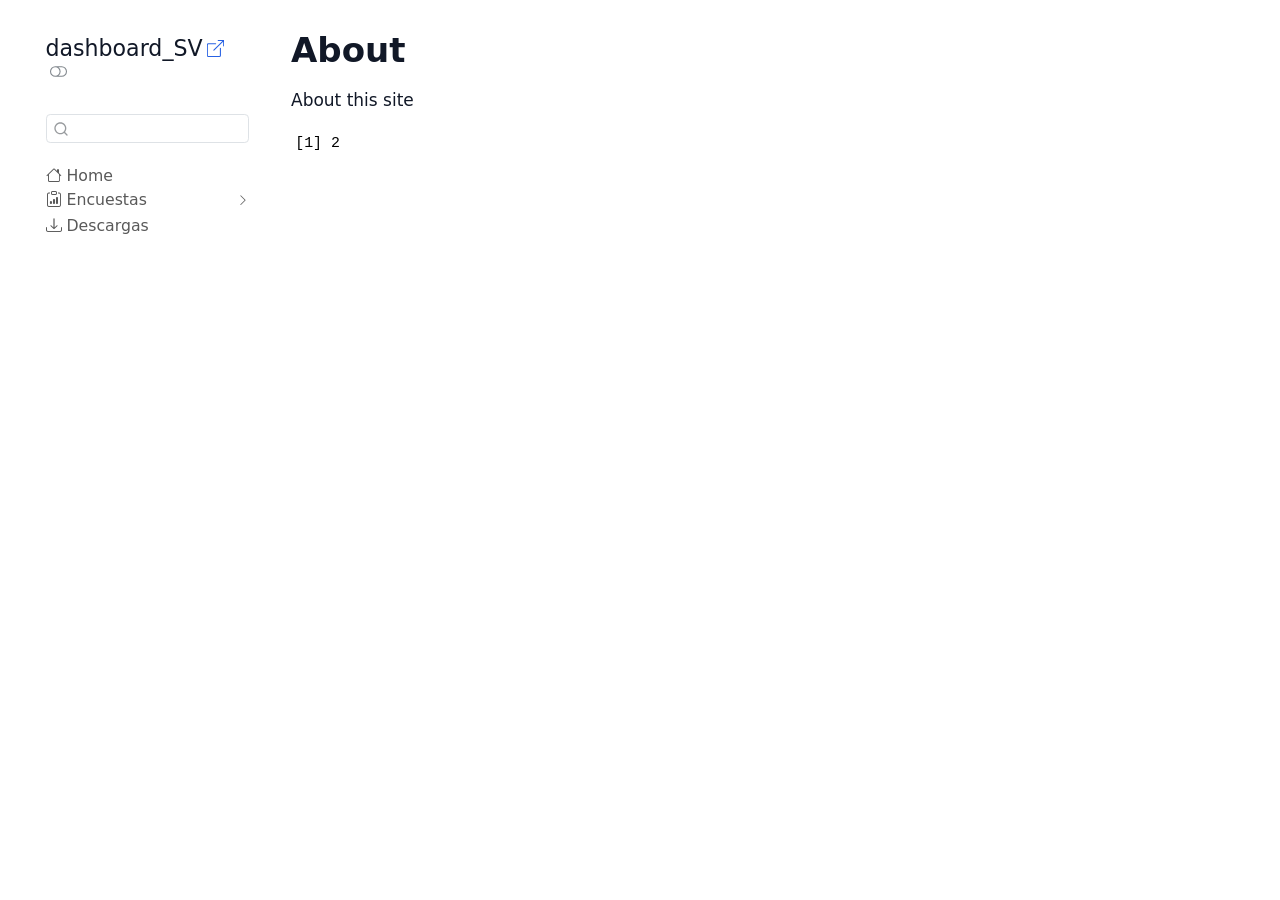
==== docs/about.html @ d6d6190a "carga estilos" ====
<!DOCTYPE html>
<html xmlns="http://www.w3.org/1999/xhtml" lang="en" xml:lang="en"><head>

<meta charset="utf-8">
<meta name="generator" content="quarto-1.6.39">

<meta name="viewport" content="width=device-width, initial-scale=1.0, user-scalable=yes">


<title>About – dashboard_SV</title>
<style>
code{white-space: pre-wrap;}
span.smallcaps{font-variant: small-caps;}
div.columns{display: flex; gap: min(4vw, 1.5em);}
div.column{flex: auto; overflow-x: auto;}
div.hanging-indent{margin-left: 1.5em; text-indent: -1.5em;}
ul.task-list{list-style: none;}
ul.task-list li input[type="checkbox"] {
  width: 0.8em;
  margin: 0 0.8em 0.2em -1em; /* quarto-specific, see https://github.com/quarto-dev/quarto-cli/issues/4556 */ 
  vertical-align: middle;
}
</style>


<script src="site_libs/quarto-nav/quarto-nav.js"></script>
<script src="site_libs/clipboard/clipboard.min.js"></script>
<script src="site_libs/quarto-search/autocomplete.umd.js"></script>
<script src="site_libs/quarto-search/fuse.min.js"></script>
<script src="site_libs/quarto-search/quarto-search.js"></script>
<meta name="quarto:offset" content="./">
<link href="./assets/images/logo_ine.png" rel="icon" type="image/png">
<script src="site_libs/quarto-html/quarto.js"></script>
<script src="site_libs/quarto-html/popper.min.js"></script>
<script src="site_libs/quarto-html/tippy.umd.min.js"></script>
<script src="site_libs/quarto-html/anchor.min.js"></script>
<link href="site_libs/quarto-html/tippy.css" rel="stylesheet">
<link href="site_libs/quarto-html/quarto-syntax-highlighting-e26003cea8cd680ca0c55a263523d882.css" rel="stylesheet" class="quarto-color-scheme" id="quarto-text-highlighting-styles">
<link href="site_libs/quarto-html/quarto-syntax-highlighting-dark-d166b450ba5a8e9f7a0ab969bf6592c1.css" rel="prefetch" class="quarto-color-scheme quarto-color-alternate" id="quarto-text-highlighting-styles">
<script src="site_libs/bootstrap/bootstrap.min.js"></script>
<link href="site_libs/bootstrap/bootstrap-icons.css" rel="stylesheet">
<link href="site_libs/bootstrap/bootstrap-2eab6412616f6754704c632408e30d15.min.css" rel="stylesheet" append-hash="true" class="quarto-color-scheme" id="quarto-bootstrap" data-mode="light">
<link href="site_libs/bootstrap/bootstrap-dark-f448adeb448497c0158b2791638f5f6d.min.css" rel="prefetch" append-hash="true" class="quarto-color-scheme quarto-color-alternate" id="quarto-bootstrap" data-mode="dark">
<script id="quarto-search-options" type="application/json">{
  "location": "sidebar",
  "copy-button": false,
  "collapse-after": 3,
  "panel-placement": "start",
  "type": "textbox",
  "limit": 50,
  "keyboard-shortcut": [
    "f",
    "/",
    "s"
  ],
  "show-item-context": false,
  "language": {
    "search-no-results-text": "No results",
    "search-matching-documents-text": "matching documents",
    "search-copy-link-title": "Copy link to search",
    "search-hide-matches-text": "Hide additional matches",
    "search-more-match-text": "more match in this document",
    "search-more-matches-text": "more matches in this document",
    "search-clear-button-title": "Clear",
    "search-text-placeholder": "",
    "search-detached-cancel-button-title": "Cancel",
    "search-submit-button-title": "Submit",
    "search-label": "Search"
  }
}</script>
<style>html{ scroll-behavior: smooth; }</style>


<link rel="stylesheet" href="styles.css">
<link rel="stylesheet" href="https://cdn.jsdelivr.net/npm/bootstrap-icons@1.11.3/font/bootstrap-icons.css">
</head>

<body class="nav-sidebar floating fullcontent">

<div id="quarto-search-results"></div>
  <header id="quarto-header" class="headroom fixed-top">
  <nav class="quarto-secondary-nav">
    <div class="container-fluid d-flex">
      <button type="button" class="quarto-btn-toggle btn" data-bs-toggle="collapse" role="button" data-bs-target=".quarto-sidebar-collapse-item" aria-controls="quarto-sidebar" aria-expanded="false" aria-label="Toggle sidebar navigation" onclick="if (window.quartoToggleHeadroom) { window.quartoToggleHeadroom(); }">
        <i class="bi bi-layout-text-sidebar-reverse"></i>
      </button>
        <nav class="quarto-page-breadcrumbs" aria-label="breadcrumb"><ol class="breadcrumb"><li class="breadcrumb-item">
      dashboard_SV
      </li></ol></nav>
        <a class="flex-grow-1" role="navigation" data-bs-toggle="collapse" data-bs-target=".quarto-sidebar-collapse-item" aria-controls="quarto-sidebar" aria-expanded="false" aria-label="Toggle sidebar navigation" onclick="if (window.quartoToggleHeadroom) { window.quartoToggleHeadroom(); }">      
        </a>
      <button type="button" class="btn quarto-search-button" aria-label="Search" onclick="window.quartoOpenSearch();">
        <i class="bi bi-search"></i>
      </button>
    </div>
  </nav>
</header>
<!-- content -->
<div id="quarto-content" class="quarto-container page-columns page-rows-contents page-layout-article">
<!-- sidebar -->
  <nav id="quarto-sidebar" class="sidebar collapse collapse-horizontal quarto-sidebar-collapse-item sidebar-navigation floating overflow-auto">
    <div class="pt-lg-2 mt-2 text-left sidebar-header">
    <div class="sidebar-title mb-0 py-0">
      <a href="./">dashboard_SV</a> 
        <div class="sidebar-tools-main">
  <a href="" class="quarto-color-scheme-toggle quarto-navigation-tool  px-1" onclick="window.quartoToggleColorScheme(); return false;" title="Toggle dark mode"><i class="bi"></i></a>
</div>
    </div>
      </div>
        <div class="mt-2 flex-shrink-0 align-items-center">
        <div class="sidebar-search">
        <div id="quarto-search" class="" title="Search"></div>
        </div>
        </div>
    <div class="sidebar-menu-container"> 
    <ul class="list-unstyled mt-1">
        <li class="sidebar-item">
  <div class="sidebar-item-container"> 
  <a href="./index.html" class="sidebar-item-text sidebar-link"><i class="bi bi-house" role="img">
</i> 
 <span class="menu-text">Home</span></a>
  </div>
</li>
        <li class="sidebar-item sidebar-item-section">
      <div class="sidebar-item-container"> 
            <a class="sidebar-item-text sidebar-link text-start collapsed" data-bs-toggle="collapse" data-bs-target="#quarto-sidebar-section-1" role="navigation" aria-expanded="false"><i class="bi bi-clipboard-data" role="img">
</i> 
 <span class="menu-text">Encuestas</span></a>
          <a class="sidebar-item-toggle text-start collapsed" data-bs-toggle="collapse" data-bs-target="#quarto-sidebar-section-1" role="navigation" aria-expanded="false" aria-label="Toggle section">
            <i class="bi bi-chevron-right ms-2"></i>
          </a> 
      </div>
      <ul id="quarto-sidebar-section-1" class="collapse list-unstyled sidebar-section depth1 ">  
          <li class="sidebar-item">
  <div class="sidebar-item-container"> 
  <a href="./ENI.html" class="sidebar-item-text sidebar-link"><i class="bi bi-lightbulb" role="img">
</i> 
 <span class="menu-text">Encuesta Nacional de Innovación</span></a>
  </div>
</li>
          <li class="sidebar-item">
  <div class="sidebar-item-container"> 
  <a href="./ENIA.html" class="sidebar-item-text sidebar-link"><i class="bi bi-boxes" role="img">
</i> 
 <span class="menu-text">Encuesta Nacional Industrial Anual</span></a>
  </div>
</li>
          <li class="sidebar-item">
  <div class="sidebar-item-container"> 
  <a href="./ELE.qmd" class="sidebar-item-text sidebar-link"><i class="bi bi-layers" role="img">
</i> 
 <span class="menu-text">Encuesta Longitudinal de Empresas</span></a>
  </div>
</li>
          <li class="sidebar-item">
  <div class="sidebar-item-container"> 
  <a href="./EOC.qmd" class="sidebar-item-text sidebar-link"><i class="bi bi-palette" role="img">
</i> 
 <span class="menu-text">Encuesta de Oferta Cultural</span></a>
  </div>
</li>
      </ul>
  </li>
        <li class="sidebar-item">
  <div class="sidebar-item-container"> 
  <a href="./descargas.html" class="sidebar-item-text sidebar-link"><i class="bi bi-download" role="img">
</i> 
 <span class="menu-text">Descargas</span></a>
  </div>
</li>
    </ul>
    </div>
</nav>
<div id="quarto-sidebar-glass" class="quarto-sidebar-collapse-item" data-bs-toggle="collapse" data-bs-target=".quarto-sidebar-collapse-item"></div>
<!-- margin-sidebar -->
    
<!-- main -->
<main class="content" id="quarto-document-content">

<header id="title-block-header" class="quarto-title-block default">
<div class="quarto-title">
<h1 class="title">About</h1>
</div>



<div class="quarto-title-meta">

    
  
    
  </div>
  


</header>


<p>About this site</p>
<div class="cell">
<div class="cell-output cell-output-stdout">
<pre><code>[1] 2</code></pre>
</div>
</div>



</main> <!-- /main -->
<script id="quarto-html-after-body" type="application/javascript">
window.document.addEventListener("DOMContentLoaded", function (event) {
  const toggleBodyColorMode = (bsSheetEl) => {
    const mode = bsSheetEl.getAttribute("data-mode");
    const bodyEl = window.document.querySelector("body");
    if (mode === "dark") {
      bodyEl.classList.add("quarto-dark");
      bodyEl.classList.remove("quarto-light");
    } else {
      bodyEl.classList.add("quarto-light");
      bodyEl.classList.remove("quarto-dark");
    }
  }
  const toggleBodyColorPrimary = () => {
    const bsSheetEl = window.document.querySelector("link#quarto-bootstrap");
    if (bsSheetEl) {
      toggleBodyColorMode(bsSheetEl);
    }
  }
  toggleBodyColorPrimary();  
  const disableStylesheet = (stylesheets) => {
    for (let i=0; i < stylesheets.length; i++) {
      const stylesheet = stylesheets[i];
      stylesheet.rel = 'prefetch';
    }
  }
  const enableStylesheet = (stylesheets) => {
    for (let i=0; i < stylesheets.length; i++) {
      const stylesheet = stylesheets[i];
      stylesheet.rel = 'stylesheet';
    }
  }
  const manageTransitions = (selector, allowTransitions) => {
    const els = window.document.querySelectorAll(selector);
    for (let i=0; i < els.length; i++) {
      const el = els[i];
      if (allowTransitions) {
        el.classList.remove('notransition');
      } else {
        el.classList.add('notransition');
      }
    }
  }
  const toggleGiscusIfUsed = (isAlternate, darkModeDefault) => {
    const baseTheme = document.querySelector('#giscus-base-theme')?.value ?? 'light';
    const alternateTheme = document.querySelector('#giscus-alt-theme')?.value ?? 'dark';
    let newTheme = '';
    if(darkModeDefault) {
      newTheme = isAlternate ? baseTheme : alternateTheme;
    } else {
      newTheme = isAlternate ? alternateTheme : baseTheme;
    }
    const changeGiscusTheme = () => {
      // From: https://github.com/giscus/giscus/issues/336
      const sendMessage = (message) => {
        const iframe = document.querySelector('iframe.giscus-frame');
        if (!iframe) return;
        iframe.contentWindow.postMessage({ giscus: message }, 'https://giscus.app');
      }
      sendMessage({
        setConfig: {
          theme: newTheme
        }
      });
    }
    const isGiscussLoaded = window.document.querySelector('iframe.giscus-frame') !== null;
    if (isGiscussLoaded) {
      changeGiscusTheme();
    }
  }
  const toggleColorMode = (alternate) => {
    // Switch the stylesheets
    const alternateStylesheets = window.document.querySelectorAll('link.quarto-color-scheme.quarto-color-alternate');
    manageTransitions('#quarto-margin-sidebar .nav-link', false);
    if (alternate) {
      enableStylesheet(alternateStylesheets);
      for (const sheetNode of alternateStylesheets) {
        if (sheetNode.id === "quarto-bootstrap") {
          toggleBodyColorMode(sheetNode);
        }
      }
    } else {
      disableStylesheet(alternateStylesheets);
      toggleBodyColorPrimary();
    }
    manageTransitions('#quarto-margin-sidebar .nav-link', true);
    // Switch the toggles
    const toggles = window.document.querySelectorAll('.quarto-color-scheme-toggle');
    for (let i=0; i < toggles.length; i++) {
      const toggle = toggles[i];
      if (toggle) {
        if (alternate) {
          toggle.classList.add("alternate");     
        } else {
          toggle.classList.remove("alternate");
        }
      }
    }
    // Hack to workaround the fact that safari doesn't
    // properly recolor the scrollbar when toggling (#1455)
    if (navigator.userAgent.indexOf('Safari') > 0 && navigator.userAgent.indexOf('Chrome') == -1) {
      manageTransitions("body", false);
      window.scrollTo(0, 1);
      setTimeout(() => {
        window.scrollTo(0, 0);
        manageTransitions("body", true);
      }, 40);  
    }
  }
  const isFileUrl = () => { 
    return window.location.protocol === 'file:';
  }
  const hasAlternateSentinel = () => {  
    let styleSentinel = getColorSchemeSentinel();
    if (styleSentinel !== null) {
      return styleSentinel === "alternate";
    } else {
      return false;
    }
  }
  const setStyleSentinel = (alternate) => {
    const value = alternate ? "alternate" : "default";
    if (!isFileUrl()) {
      window.localStorage.setItem("quarto-color-scheme", value);
    } else {
      localAlternateSentinel = value;
    }
  }
  const getColorSchemeSentinel = () => {
    if (!isFileUrl()) {
      const storageValue = window.localStorage.getItem("quarto-color-scheme");
      return storageValue != null ? storageValue : localAlternateSentinel;
    } else {
      return localAlternateSentinel;
    }
  }
  const darkModeDefault = false;
  let localAlternateSentinel = darkModeDefault ? 'alternate' : 'default';
  // Dark / light mode switch
  window.quartoToggleColorScheme = () => {
    // Read the current dark / light value 
    let toAlternate = !hasAlternateSentinel();
    toggleColorMode(toAlternate);
    setStyleSentinel(toAlternate);
    toggleGiscusIfUsed(toAlternate, darkModeDefault);
  };
  // Ensure there is a toggle, if there isn't float one in the top right
  if (window.document.querySelector('.quarto-color-scheme-toggle') === null) {
    const a = window.document.createElement('a');
    a.classList.add('top-right');
    a.classList.add('quarto-color-scheme-toggle');
    a.href = "";
    a.onclick = function() { try { window.quartoToggleColorScheme(); } catch {} return false; };
    const i = window.document.createElement("i");
    i.classList.add('bi');
    a.appendChild(i);
    window.document.body.appendChild(a);
  }
  // Switch to dark mode if need be
  if (hasAlternateSentinel()) {
    toggleColorMode(true);
  } else {
    toggleColorMode(false);
  }
  const icon = "";
  const anchorJS = new window.AnchorJS();
  anchorJS.options = {
    placement: 'right',
    icon: icon
  };
  anchorJS.add('.anchored');
    var localhostRegex = new RegExp(/^(?:http|https):\/\/localhost\:?[0-9]*\//);
    var mailtoRegex = new RegExp(/^mailto:/);
      var filterRegex = new RegExp("https:\/\/ftorov\.github\.io\/dashboard_SV");
    var isInternal = (href) => {
        return filterRegex.test(href) || localhostRegex.test(href) || mailtoRegex.test(href);
    }
    // Inspect non-navigation links and adorn them if external
 	var links = window.document.querySelectorAll('a[href]:not(.nav-link):not(.navbar-brand):not(.toc-action):not(.sidebar-link):not(.sidebar-item-toggle):not(.pagination-link):not(.no-external):not([aria-hidden]):not(.dropdown-item):not(.quarto-navigation-tool):not(.about-link)');
    for (var i=0; i<links.length; i++) {
      const link = links[i];
      if (!isInternal(link.href)) {
        // undo the damage that might have been done by quarto-nav.js in the case of
        // links that we want to consider external
        if (link.dataset.originalHref !== undefined) {
          link.href = link.dataset.originalHref;
        }
          // target, if specified
          link.setAttribute("target", "_blank");
          if (link.getAttribute("rel") === null) {
            link.setAttribute("rel", "noopener");
          }
          // default icon
          link.classList.add("external");
      }
    }
  function tippyHover(el, contentFn, onTriggerFn, onUntriggerFn) {
    const config = {
      allowHTML: true,
      maxWidth: 500,
      delay: 100,
      arrow: false,
      appendTo: function(el) {
          return el.parentElement;
      },
      interactive: true,
      interactiveBorder: 10,
      theme: 'quarto',
      placement: 'bottom-start',
    };
    if (contentFn) {
      config.content = contentFn;
    }
    if (onTriggerFn) {
      config.onTrigger = onTriggerFn;
    }
    if (onUntriggerFn) {
      config.onUntrigger = onUntriggerFn;
    }
    window.tippy(el, config); 
  }
  const noterefs = window.document.querySelectorAll('a[role="doc-noteref"]');
  for (var i=0; i<noterefs.length; i++) {
    const ref = noterefs[i];
    tippyHover(ref, function() {
      // use id or data attribute instead here
      let href = ref.getAttribute('data-footnote-href') || ref.getAttribute('href');
      try { href = new URL(href).hash; } catch {}
      const id = href.replace(/^#\/?/, "");
      const note = window.document.getElementById(id);
      if (note) {
        return note.innerHTML;
      } else {
        return "";
      }
    });
  }
  const xrefs = window.document.querySelectorAll('a.quarto-xref');
  const processXRef = (id, note) => {
    // Strip column container classes
    const stripColumnClz = (el) => {
      el.classList.remove("page-full", "page-columns");
      if (el.children) {
        for (const child of el.children) {
          stripColumnClz(child);
        }
      }
    }
    stripColumnClz(note)
    if (id === null || id.startsWith('sec-')) {
      // Special case sections, only their first couple elements
      const container = document.createElement("div");
      if (note.children && note.children.length > 2) {
        container.appendChild(note.children[0].cloneNode(true));
        for (let i = 1; i < note.children.length; i++) {
          const child = note.children[i];
          if (child.tagName === "P" && child.innerText === "") {
            continue;
          } else {
            container.appendChild(child.cloneNode(true));
            break;
          }
        }
        if (window.Quarto?.typesetMath) {
          window.Quarto.typesetMath(container);
        }
        return container.innerHTML
      } else {
        if (window.Quarto?.typesetMath) {
          window.Quarto.typesetMath(note);
        }
        return note.innerHTML;
      }
    } else {
      // Remove any anchor links if they are present
      const anchorLink = note.querySelector('a.anchorjs-link');
      if (anchorLink) {
        anchorLink.remove();
      }
      if (window.Quarto?.typesetMath) {
        window.Quarto.typesetMath(note);
      }
      if (note.classList.contains("callout")) {
        return note.outerHTML;
      } else {
        return note.innerHTML;
      }
    }
  }
  for (var i=0; i<xrefs.length; i++) {
    const xref = xrefs[i];
    tippyHover(xref, undefined, function(instance) {
      instance.disable();
      let url = xref.getAttribute('href');
      let hash = undefined; 
      if (url.startsWith('#')) {
        hash = url;
      } else {
        try { hash = new URL(url).hash; } catch {}
      }
      if (hash) {
        const id = hash.replace(/^#\/?/, "");
        const note = window.document.getElementById(id);
        if (note !== null) {
          try {
            const html = processXRef(id, note.cloneNode(true));
            instance.setContent(html);
          } finally {
            instance.enable();
            instance.show();
          }
        } else {
          // See if we can fetch this
          fetch(url.split('#')[0])
          .then(res => res.text())
          .then(html => {
            const parser = new DOMParser();
            const htmlDoc = parser.parseFromString(html, "text/html");
            const note = htmlDoc.getElementById(id);
            if (note !== null) {
              const html = processXRef(id, note);
              instance.setContent(html);
            } 
          }).finally(() => {
            instance.enable();
            instance.show();
          });
        }
      } else {
        // See if we can fetch a full url (with no hash to target)
        // This is a special case and we should probably do some content thinning / targeting
        fetch(url)
        .then(res => res.text())
        .then(html => {
          const parser = new DOMParser();
          const htmlDoc = parser.parseFromString(html, "text/html");
          const note = htmlDoc.querySelector('main.content');
          if (note !== null) {
            // This should only happen for chapter cross references
            // (since there is no id in the URL)
            // remove the first header
            if (note.children.length > 0 && note.children[0].tagName === "HEADER") {
              note.children[0].remove();
            }
            const html = processXRef(null, note);
            instance.setContent(html);
          } 
        }).finally(() => {
          instance.enable();
          instance.show();
        });
      }
    }, function(instance) {
    });
  }
      let selectedAnnoteEl;
      const selectorForAnnotation = ( cell, annotation) => {
        let cellAttr = 'data-code-cell="' + cell + '"';
        let lineAttr = 'data-code-annotation="' +  annotation + '"';
        const selector = 'span[' + cellAttr + '][' + lineAttr + ']';
        return selector;
      }
      const selectCodeLines = (annoteEl) => {
        const doc = window.document;
        const targetCell = annoteEl.getAttribute("data-target-cell");
        const targetAnnotation = annoteEl.getAttribute("data-target-annotation");
        const annoteSpan = window.document.querySelector(selectorForAnnotation(targetCell, targetAnnotation));
        const lines = annoteSpan.getAttribute("data-code-lines").split(",");
        const lineIds = lines.map((line) => {
          return targetCell + "-" + line;
        })
        let top = null;
        let height = null;
        let parent = null;
        if (lineIds.length > 0) {
            //compute the position of the single el (top and bottom and make a div)
            const el = window.document.getElementById(lineIds[0]);
            top = el.offsetTop;
            height = el.offsetHeight;
            parent = el.parentElement.parentElement;
          if (lineIds.length > 1) {
            const lastEl = window.document.getElementById(lineIds[lineIds.length - 1]);
            const bottom = lastEl.offsetTop + lastEl.offsetHeight;
            height = bottom - top;
          }
          if (top !== null && height !== null && parent !== null) {
            // cook up a div (if necessary) and position it 
            let div = window.document.getElementById("code-annotation-line-highlight");
            if (div === null) {
              div = window.document.createElement("div");
              div.setAttribute("id", "code-annotation-line-highlight");
              div.style.position = 'absolute';
              parent.appendChild(div);
            }
            div.style.top = top - 2 + "px";
            div.style.height = height + 4 + "px";
            div.style.left = 0;
            let gutterDiv = window.document.getElementById("code-annotation-line-highlight-gutter");
            if (gutterDiv === null) {
              gutterDiv = window.document.createElement("div");
              gutterDiv.setAttribute("id", "code-annotation-line-highlight-gutter");
              gutterDiv.style.position = 'absolute';
              const codeCell = window.document.getElementById(targetCell);
              const gutter = codeCell.querySelector('.code-annotation-gutter');
              gutter.appendChild(gutterDiv);
            }
            gutterDiv.style.top = top - 2 + "px";
            gutterDiv.style.height = height + 4 + "px";
          }
          selectedAnnoteEl = annoteEl;
        }
      };
      const unselectCodeLines = () => {
        const elementsIds = ["code-annotation-line-highlight", "code-annotation-line-highlight-gutter"];
        elementsIds.forEach((elId) => {
          const div = window.document.getElementById(elId);
          if (div) {
            div.remove();
          }
        });
        selectedAnnoteEl = undefined;
      };
        // Handle positioning of the toggle
    window.addEventListener(
      "resize",
      throttle(() => {
        elRect = undefined;
        if (selectedAnnoteEl) {
          selectCodeLines(selectedAnnoteEl);
        }
      }, 10)
    );
    function throttle(fn, ms) {
    let throttle = false;
    let timer;
      return (...args) => {
        if(!throttle) { // first call gets through
            fn.apply(this, args);
            throttle = true;
        } else { // all the others get throttled
            if(timer) clearTimeout(timer); // cancel #2
            timer = setTimeout(() => {
              fn.apply(this, args);
              timer = throttle = false;
            }, ms);
        }
      };
    }
      // Attach click handler to the DT
      const annoteDls = window.document.querySelectorAll('dt[data-target-cell]');
      for (const annoteDlNode of annoteDls) {
        annoteDlNode.addEventListener('click', (event) => {
          const clickedEl = event.target;
          if (clickedEl !== selectedAnnoteEl) {
            unselectCodeLines();
            const activeEl = window.document.querySelector('dt[data-target-cell].code-annotation-active');
            if (activeEl) {
              activeEl.classList.remove('code-annotation-active');
            }
            selectCodeLines(clickedEl);
            clickedEl.classList.add('code-annotation-active');
          } else {
            // Unselect the line
            unselectCodeLines();
            clickedEl.classList.remove('code-annotation-active');
          }
        });
      }
  const findCites = (el) => {
    const parentEl = el.parentElement;
    if (parentEl) {
      const cites = parentEl.dataset.cites;
      if (cites) {
        return {
          el,
          cites: cites.split(' ')
        };
      } else {
        return findCites(el.parentElement)
      }
    } else {
      return undefined;
    }
  };
  var bibliorefs = window.document.querySelectorAll('a[role="doc-biblioref"]');
  for (var i=0; i<bibliorefs.length; i++) {
    const ref = bibliorefs[i];
    const citeInfo = findCites(ref);
    if (citeInfo) {
      tippyHover(citeInfo.el, function() {
        var popup = window.document.createElement('div');
        citeInfo.cites.forEach(function(cite) {
          var citeDiv = window.document.createElement('div');
          citeDiv.classList.add('hanging-indent');
          citeDiv.classList.add('csl-entry');
          var biblioDiv = window.document.getElementById('ref-' + cite);
          if (biblioDiv) {
            citeDiv.innerHTML = biblioDiv.innerHTML;
          }
          popup.appendChild(citeDiv);
        });
        return popup.innerHTML;
      });
    }
  }
});
</script>
</div> <!-- /content -->




<script src="site_libs/quarto-html/zenscroll-min.js"></script>
</body></html>
---- docs/site_libs/quarto-html/tippy.css ----
.tippy-box[data-animation=fade][data-state=hidden]{opacity:0}[data-tippy-root]{max-width:calc(100vw - 10px)}.tippy-box{position:relative;background-color:#333;color:#fff;border-radius:4px;font-size:14px;line-height:1.4;white-space:normal;outline:0;transition-property:transform,visibility,opacity}.tippy-box[data-placement^=top]>.tippy-arrow{bottom:0}.tippy-box[data-placement^=top]>.tippy-arrow:before{bottom:-7px;left:0;border-width:8px 8px 0;border-top-color:initial;transform-origin:center top}.tippy-box[data-placement^=bottom]>.tippy-arrow{top:0}.tippy-box[data-placement^=bottom]>.tippy-arrow:before{top:-7px;left:0;border-width:0 8px 8px;border-bottom-color:initial;transform-origin:center bottom}.tippy-box[data-placement^=left]>.tippy-arrow{right:0}.tippy-box[data-placement^=left]>.tippy-arrow:before{border-width:8px 0 8px 8px;border-left-color:initial;right:-7px;transform-origin:center left}.tippy-box[data-placement^=right]>.tippy-arrow{left:0}.tippy-box[data-placement^=right]>.tippy-arrow:before{left:-7px;border-width:8px 8px 8px 0;border-right-color:initial;transform-origin:center right}.tippy-box[data-inertia][data-state=visible]{transition-timing-function:cubic-bezier(.54,1.5,.38,1.11)}.tippy-arrow{width:16px;height:16px;color:#333}.tippy-arrow:before{content:"";position:absolute;border-color:transparent;border-style:solid}.tippy-content{position:relative;padding:5px 9px;z-index:1}
---- docs/site_libs/quarto-html/quarto-syntax-highlighting-e26003cea8cd680ca0c55a263523d882.css ----
/* quarto syntax highlight colors */
:root {
  --quarto-hl-ot-color: #003B4F;
  --quarto-hl-at-color: #657422;
  --quarto-hl-ss-color: #20794D;
  --quarto-hl-an-color: #5E5E5E;
  --quarto-hl-fu-color: #4758AB;
  --quarto-hl-st-color: #20794D;
  --quarto-hl-cf-color: #003B4F;
  --quarto-hl-op-color: #5E5E5E;
  --quarto-hl-er-color: #AD0000;
  --quarto-hl-bn-color: #AD0000;
  --quarto-hl-al-color: #AD0000;
  --quarto-hl-va-color: #111111;
  --quarto-hl-bu-color: inherit;
  --quarto-hl-ex-color: inherit;
  --quarto-hl-pp-color: #AD0000;
  --quarto-hl-in-color: #5E5E5E;
  --quarto-hl-vs-color: #20794D;
  --quarto-hl-wa-color: #5E5E5E;
  --quarto-hl-do-color: #5E5E5E;
  --quarto-hl-im-color: #00769E;
  --quarto-hl-ch-color: #20794D;
  --quarto-hl-dt-color: #AD0000;
  --quarto-hl-fl-color: #AD0000;
  --quarto-hl-co-color: #5E5E5E;
  --quarto-hl-cv-color: #5E5E5E;
  --quarto-hl-cn-color: #8f5902;
  --quarto-hl-sc-color: #5E5E5E;
  --quarto-hl-dv-color: #AD0000;
  --quarto-hl-kw-color: #003B4F;
}

/* other quarto variables */
:root {
  --quarto-font-monospace: SFMono-Regular, Menlo, Monaco, Consolas, "Liberation Mono", "Courier New", monospace;
}

pre > code.sourceCode > span {
  color: #003B4F;
}

code span {
  color: #003B4F;
}

code.sourceCode > span {
  color: #003B4F;
}

div.sourceCode,
div.sourceCode pre.sourceCode {
  color: #003B4F;
}

code span.ot {
  color: #003B4F;
  font-style: inherit;
}

code span.at {
  color: #657422;
  font-style: inherit;
}

code span.ss {
  color: #20794D;
  font-style: inherit;
}

code span.an {
  color: #5E5E5E;
  font-style: inherit;
}

code span.fu {
  color: #4758AB;
  font-style: inherit;
}

code span.st {
  color: #20794D;
  font-style: inherit;
}

code span.cf {
  color: #003B4F;
  font-weight: bold;
  font-style: inherit;
}

code span.op {
  color: #5E5E5E;
  font-style: inherit;
}

code span.er {
  color: #AD0000;
  font-style: inherit;
}

code span.bn {
  color: #AD0000;
  font-style: inherit;
}

code span.al {
  color: #AD0000;
  font-style: inherit;
}

code span.va {
  color: #111111;
  font-style: inherit;
}

code span.bu {
  font-style: inherit;
}

code span.ex {
  font-style: inherit;
}

code span.pp {
  color: #AD0000;
  font-style: inherit;
}

code span.in {
  color: #5E5E5E;
  font-style: inherit;
}

code span.vs {
  color: #20794D;
  font-style: inherit;
}

code span.wa {
  color: #5E5E5E;
  font-style: italic;
}

code span.do {
  color: #5E5E5E;
  font-style: italic;
}

code span.im {
  color: #00769E;
  font-style: inherit;
}

code span.ch {
  color: #20794D;
  font-style: inherit;
}

code span.dt {
  color: #AD0000;
  font-style: inherit;
}

code span.fl {
  color: #AD0000;
  font-style: inherit;
}

code span.co {
  color: #5E5E5E;
  font-style: inherit;
}

code span.cv {
  color: #5E5E5E;
  font-style: italic;
}

code span.cn {
  color: #8f5902;
  font-style: inherit;
}

code span.sc {
  color: #5E5E5E;
  font-style: inherit;
}

code span.dv {
  color: #AD0000;
  font-style: inherit;
}

code span.kw {
  color: #003B4F;
  font-weight: bold;
  font-style: inherit;
}

.prevent-inlining {
  content: "</";
}

/*# sourceMappingURL=e90e9ab646ea9b1aaa61e089606e0f97.css.map */
---- docs/site_libs/quarto-html/quarto-syntax-highlighting-dark-d166b450ba5a8e9f7a0ab969bf6592c1.css ----
/* quarto syntax highlight colors */
:root {
  --quarto-hl-al-color: #f07178;
  --quarto-hl-an-color: #d4d0ab;
  --quarto-hl-at-color: #00e0e0;
  --quarto-hl-bn-color: #d4d0ab;
  --quarto-hl-bu-color: #abe338;
  --quarto-hl-ch-color: #abe338;
  --quarto-hl-co-color: #f8f8f2;
  --quarto-hl-cv-color: #ffd700;
  --quarto-hl-cn-color: #ffd700;
  --quarto-hl-cf-color: #ffa07a;
  --quarto-hl-dt-color: #ffa07a;
  --quarto-hl-dv-color: #d4d0ab;
  --quarto-hl-do-color: #f8f8f2;
  --quarto-hl-er-color: #f07178;
  --quarto-hl-ex-color: #00e0e0;
  --quarto-hl-fl-color: #d4d0ab;
  --quarto-hl-fu-color: #ffa07a;
  --quarto-hl-im-color: #abe338;
  --quarto-hl-in-color: #d4d0ab;
  --quarto-hl-kw-color: #ffa07a;
  --quarto-hl-op-color: #ffa07a;
  --quarto-hl-ot-color: #00e0e0;
  --quarto-hl-pp-color: #dcc6e0;
  --quarto-hl-re-color: #00e0e0;
  --quarto-hl-sc-color: #abe338;
  --quarto-hl-ss-color: #abe338;
  --quarto-hl-st-color: #abe338;
  --quarto-hl-va-color: #00e0e0;
  --quarto-hl-vs-color: #abe338;
  --quarto-hl-wa-color: #dcc6e0;
}

/* other quarto variables */
:root {
  --quarto-font-monospace: SFMono-Regular, Menlo, Monaco, Consolas, "Liberation Mono", "Courier New", monospace;
}

code span.al {
  background-color: #2a0f15;
  font-weight: bold;
  color: #f07178;
}

code span.an {
  color: #d4d0ab;
}

code span.at {
  color: #00e0e0;
}

code span.bn {
  color: #d4d0ab;
}

code span.bu {
  color: #abe338;
}

code span.ch {
  color: #abe338;
}

code span.co {
  font-style: italic;
  color: #f8f8f2;
}

code span.cv {
  color: #ffd700;
}

code span.cn {
  color: #ffd700;
}

code span.cf {
  font-weight: bold;
  color: #ffa07a;
}

code span.dt {
  color: #ffa07a;
}

code span.dv {
  color: #d4d0ab;
}

code span.do {
  color: #f8f8f2;
}

code span.er {
  color: #f07178;
  text-decoration: underline;
}

code span.ex {
  font-weight: bold;
  color: #00e0e0;
}

code span.fl {
  color: #d4d0ab;
}

code span.fu {
  color: #ffa07a;
}

code span.im {
  color: #abe338;
}

code span.in {
  color: #d4d0ab;
}

code span.kw {
  font-weight: bold;
  color: #ffa07a;
}

pre > code.sourceCode > span {
  color: #f8f8f2;
}

code span {
  color: #f8f8f2;
}

code.sourceCode > span {
  color: #f8f8f2;
}

div.sourceCode,
div.sourceCode pre.sourceCode {
  color: #f8f8f2;
}

code span.op {
  color: #ffa07a;
}

code span.ot {
  color: #00e0e0;
}

code span.pp {
  color: #dcc6e0;
}

code span.re {
  background-color: #f8f8f2;
  color: #00e0e0;
}

code span.sc {
  color: #abe338;
}

code span.ss {
  color: #abe338;
}

code span.st {
  color: #abe338;
}

code span.va {
  color: #00e0e0;
}

code span.vs {
  color: #abe338;
}

code span.wa {
  color: #dcc6e0;
}

.prevent-inlining {
  content: "</";
}

/*# sourceMappingURL=72bb05760472c1bb0bbb1d76e21bc2a0.css.map */
---- docs/styles.css ----
/* =========================================================
   Tipografía base
   ========================================================= */

@font-face {
  font-family: 'Montserrat';
  src: url('Montserrat-Regular.ttf') format('truetype');
  font-weight: 400;
  font-style: normal;
  font-display: swap;
}

@font-face {
  font-family: 'Montserrat';
  src: url('Montserrat-SemiBold.ttf') format('truetype');
  font-weight: 600;
  font-style: normal;
  font-display: swap;
}

@font-face {
  font-family: 'Montserrat';
  src: url('Montserrat-Bold.ttf') format('truetype');
  font-weight: 700;
  font-style: normal;
  font-display: swap;
}

body {
  font-family: 'Montserrat', system-ui, -apple-system, sans-serif;
  color: #111827;
}


/* =========================================================
   KPI Dashboard
   ========================================================= */

/* Grid */

.kpi-grid {
  display: grid;
  grid-template-columns: repeat(auto-fit, minmax(240px, 1fr));
  gap: 1.5rem;
  margin-top: 1.25rem;
}


/* Card base */

.kpi-card {
  background: linear-gradient(
    180deg,
    rgba(255, 255, 255, 0.95),
    rgba(255, 255, 255, 1)
  );
  border-radius: 18px;
  padding: 1.6rem 1.7rem 1.7rem;
  min-height: 160px;
  box-shadow:
    0 1px 2px rgba(15, 23, 42, 0.04),
    0 12px 28px rgba(15, 23, 42, 0.06);
  transition: transform 0.35s ease, box-shadow 0.35s ease;
}

.kpi-card:hover {
  transform: translateY(-2px);
  box-shadow:
    0 2px 6px rgba(15, 23, 42, 0.06),
    0 18px 36px rgba(15, 23, 42, 0.08);
}


/* Cabecera */

.kpi-head {
  display: flex;
  align-items: center;
  gap: 0.45rem;
  font-size: 0.78rem;
  font-weight: 500;
  letter-spacing: 0.04em;
  text-transform: uppercase;
  color: #64748b;
}

.kpi-head i {
  font-size: 1rem;
  opacity: 0.7;
}


/* Valor principal */

.kpi-main {
  margin-top: 0.85rem;
  font-size: 2.15rem;
  font-weight: 600;
  line-height: 1.1;
  letter-spacing: -0.015em;
  color: #020617;
}


/* Texto secundario */

.kpi-sub {
  margin-top: 0.35rem;
  font-size: 0.8rem;
  font-weight: 400;
  color: #6b7280;
}


/* =========================================================
   Estados semánticos
   ========================================================= */

/* OK */

.kpi-card.risk.ok {
  background: #ecfdf5;
}

.kpi-card.risk.ok .kpi-head i {
  color: #0f766e;
}


/* Advertencia */

.kpi-card.risk.warn {
  background: #fff7ed;
}

.kpi-card.risk.warn .kpi-head i {
  color: #b45309;
}


/* Crítico */

.kpi-card.risk.bad {
  background: #fef2f2;
}

.kpi-card.risk.bad .kpi-head i {
  color: #b91c1c;
}


/* Neutro */

.kpi-card.neutral {
  background: #f8fafc;
}

.kpi-card.neutral .kpi-head i {
  color: #003a8f;
}


/* Tiempo */

.kpi-card.time {
  background: #eef2ff;
}

.kpi-card.time .kpi-head i {
  color: #4f46e5;
}


/* =========================================================
   Filas / Tablas
   ========================================================= */

.tab-row {
  position: relative;
  background: #ffffff;
  padding: 1.2rem 5.5rem 1.2rem 1.4rem;
  border-radius: 12px;
  box-shadow: 0 6px 14px rgba(0, 0, 0, 0.05);
  margin-bottom: 0.9rem;
}


/* Texto */

.tab-text {
  font-size: 0.9rem;
  color: #475569;
  line-height: 1.4;
}

.tab-text strong {
  display: block;
  font-size: 0.95rem;
  font-weight: 600;
  color: #0f172a;
  margin-bottom: 0.25rem;
}


/* Botón */

.btn-download {
  position: absolute;
  right: 12.4rem;
  top: 50%;
  transform: translateY(-50%);
  padding: 0.4rem 0.9rem;
  background: #2563eb;
  color: #ffffff !important;
  border-radius: 6px;
  text-decoration: none;
  font-size: 0.8rem;
  font-weight: 500;
  white-space: nowrap;
}

.btn-download:hover {
  background: #1e40af;
}


/* =========================================================
   Responsive (móvil)
   ========================================================= */

@media (max-width: 640px) {
  .tab-row {
    padding-right: 1.4rem;
  }

  .btn-download {
    position: static;
    transform: none;
    margin-top: 0.6rem;
    display: inline-block;
  }
}


/* =========================================================
   KPI Header
   ========================================================= */

.kpi-header {
  margin-bottom: 1.4rem;
}

.kpi-header-title {
  font-weight: 600;
  font-size: 1.1rem;
  letter-spacing: -0.01em;
  color: #020617;
}

.kpi-header-meta {
  display: flex;
  gap: 0.5rem;
  flex-wrap: wrap;
}

.kpi-pill {
  background: #eaf2fd;
  color: #2053a3;
  font-size: 0.72rem;
  font-weight: 700;
  text-transform: uppercase;
  letter-spacing: 0.3px;
  padding: 0.25rem 0.65rem;
  border-radius: 999px;
}


/* =========================================================
   KPI Help / Definiciones
   ========================================================= */

.kpi-help {
  position: relative;
  margin-left: auto;
}

.kpi-help summary {
  list-style: none;
  cursor: pointer;
  font-size: 0.75rem;
  font-weight: 600;
  color: #94a3b8;
  border-radius: 999px;
  padding: 0.1rem 0.35rem;
  transition: background 0.2s ease, color 0.2s ease;
}

.kpi-help summary::-webkit-details-marker {
  display: none;
}

.kpi-help summary:hover {
  background: rgba(148, 163, 184, 0.15);
  color: #475569;
}


/* Panel desplegable */

.kpi-help-text {
  position: absolute;
  right: 0;
  top: 1.4rem;
  z-index: 20;
  width: 260px;
  padding: 0.75rem 0.9rem;
  font-size: 0.78rem;
  line-height: 1.45;
  color: #334155;
  background: #ffffff;
  border-radius: 12px;
  box-shadow:
    0 4px 12px rgba(15, 23, 42, 0.08),
    0 12px 28px rgba(15, 23, 42, 0.12);
  opacity: 0;
  transform: translateY(-4px);
  transition: opacity 0.25s ease, transform 0.25s ease;
}


/* Mostrar con animación */

.kpi-help[open] .kpi-help-text {
  opacity: 1;
  transform: translateY(0);
}


/* =========================================================
   Estados vacíos
   ========================================================= */

.kpi-empty {
  padding: 1.1rem 1.3rem;
  background: linear-gradient(180deg, #f8fafc, #ffffff);
  border-left: 3px solid #c7d2fe;
  color: #475569;
  font-size: 0.9rem;
  border-radius: 10px;
}
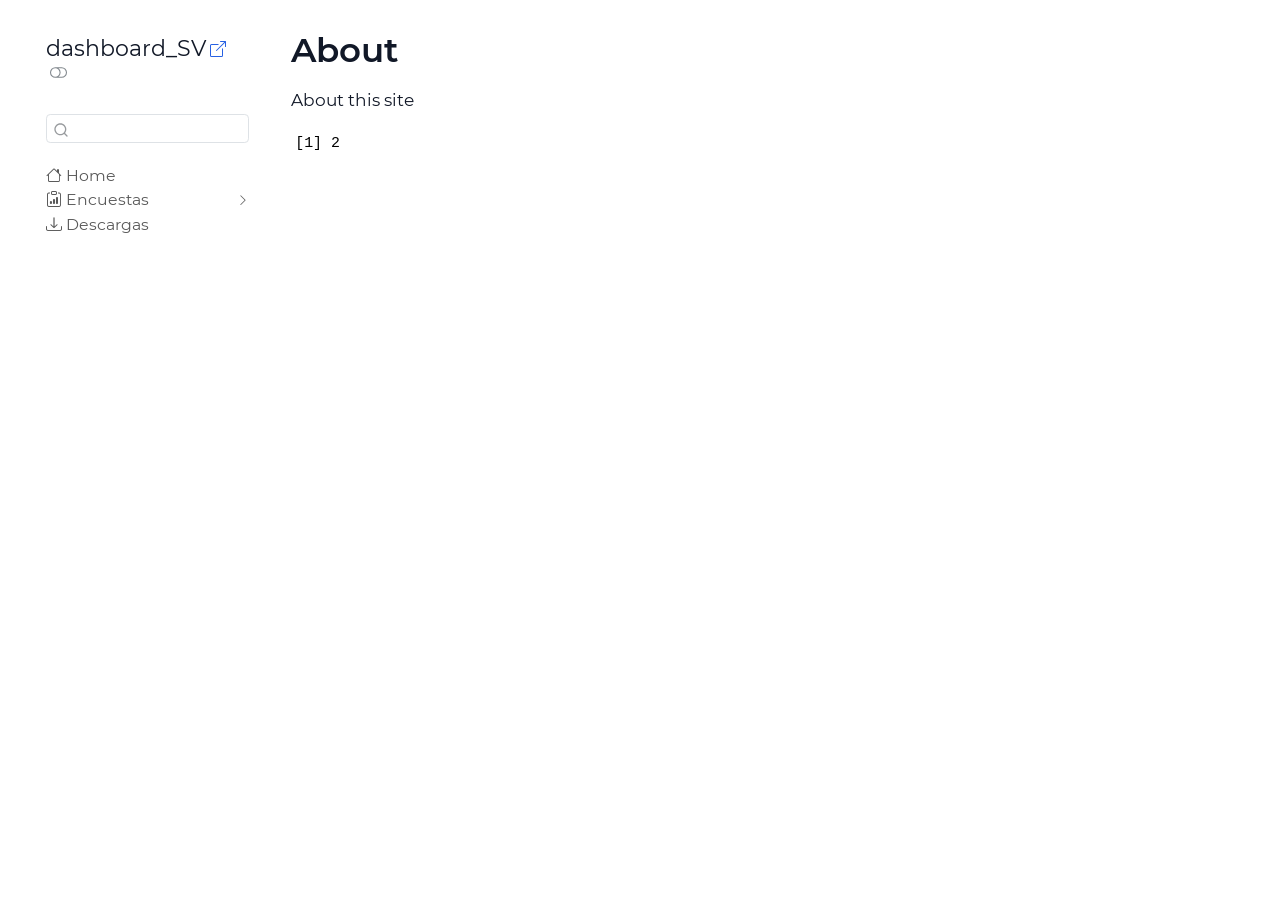
==== commit 87fa9900: "actualiza dashboard y graficos" ====
--- a/docs/about.html
+++ b/docs/about.html
@@ -147,14 +147,14 @@
 </li>
           <li class="sidebar-item">
   <div class="sidebar-item-container"> 
-  <a href="./ELE.qmd" class="sidebar-item-text sidebar-link"><i class="bi bi-layers" role="img">
+  <a href="./ELE.html" class="sidebar-item-text sidebar-link"><i class="bi bi-layers" role="img">
 </i> 
  <span class="menu-text">Encuesta Longitudinal de Empresas</span></a>
   </div>
 </li>
           <li class="sidebar-item">
   <div class="sidebar-item-container"> 
-  <a href="./EOC.qmd" class="sidebar-item-text sidebar-link"><i class="bi bi-palette" role="img">
+  <a href="./EOC.html" class="sidebar-item-text sidebar-link"><i class="bi bi-palette" role="img">
 </i> 
  <span class="menu-text">Encuesta de Oferta Cultural</span></a>
   </div>
--- a/docs/styles.css
+++ b/docs/styles.css
@@ -4,7 +4,7 @@
 
 @font-face {
   font-family: 'Montserrat';
-  src: url('Montserrat-Regular.ttf') format('truetype');
+  src: url('assets/fonts/Montserrat-Regular.ttf') format('truetype');
   font-weight: 400;
   font-style: normal;
   font-display: swap;
@@ -12,19 +12,16 @@
 
 @font-face {
   font-family: 'Montserrat';
-  src: url('Montserrat-SemiBold.ttf') format('truetype');
-  font-weight: 600;
-  font-style: normal;
-  font-display: swap;
+  src: url('assets/fonts/Montserrat-SemiBold.ttf') format('truetype');
+  font-weight: 600;
 }
 
 @font-face {
   font-family: 'Montserrat';
-  src: url('Montserrat-Bold.ttf') format('truetype');
+  src: url('assets/fonts/Montserrat-Bold.ttf') format('truetype');
   font-weight: 700;
-  font-style: normal;
-  font-display: swap;
-}
+}
+
 
 body {
   font-family: 'Montserrat', system-ui, -apple-system, sans-serif;
@@ -49,125 +46,73 @@
 /* Card base */
 
 .kpi-card {
-  background: linear-gradient(
-    180deg,
-    rgba(255, 255, 255, 0.95),
-    rgba(255, 255, 255, 1)
-  );
-  border-radius: 18px;
-  padding: 1.6rem 1.7rem 1.7rem;
-  min-height: 160px;
+  padding: 1.1rem 1.25rem 1.2rem;
+  min-height: 120px;
+  border-radius: 14px;
   box-shadow:
-    0 1px 2px rgba(15, 23, 42, 0.04),
-    0 12px 28px rgba(15, 23, 42, 0.06);
-  transition: transform 0.35s ease, box-shadow 0.35s ease;
+    0 1px 1px rgba(15, 23, 42, 0.04),
+    0 8px 20px rgba(15, 23, 42, 0.05);
 }
 
 .kpi-card:hover {
-  transform: translateY(-2px);
+  transform: translateY(-1px);
   box-shadow:
-    0 2px 6px rgba(15, 23, 42, 0.06),
-    0 18px 36px rgba(15, 23, 42, 0.08);
-}
-
-
-/* Cabecera */
-
+    0 2px 4px rgba(15, 23, 42, 0.06),
+    0 12px 24px rgba(15, 23, 42, 0.07);
+}
+
+
+/* Header más liviano */
 .kpi-head {
-  display: flex;
-  align-items: center;
-  gap: 0.45rem;
-  font-size: 0.78rem;
-  font-weight: 500;
-  letter-spacing: 0.04em;
-  text-transform: uppercase;
-  color: #64748b;
+  font-size: 0.72rem;
+  letter-spacing: 0.06em;
+  gap: 0.4rem;
+  justify-content: space-between;
 }
 
 .kpi-head i {
-  font-size: 1rem;
-  opacity: 0.7;
-}
-
-
-/* Valor principal */
-
+  font-size: 0.9rem;
+  opacity: 0.65;
+}
+
+/* Número principal más equilibrado */
 .kpi-main {
-  margin-top: 0.85rem;
-  font-size: 2.15rem;
-  font-weight: 600;
-  line-height: 1.1;
-  letter-spacing: -0.015em;
-  color: #020617;
-}
-
-
-/* Texto secundario */
-
+  margin-top: 0.55rem;
+  font-size: 1.85rem;
+  font-weight: 600;
+  line-height: 1.05;
+  letter-spacing: -0.02em;
+}
+
+/* Texto secundario más compacto */
 .kpi-sub {
-  margin-top: 0.35rem;
-  font-size: 0.8rem;
-  font-weight: 400;
+  margin-top: 0.2rem;
+  font-size: 0.75rem;
   color: #6b7280;
 }
 
-
 /* =========================================================
    Estados semánticos
    ========================================================= */
 
-/* OK */
-
 .kpi-card.risk.ok {
-  background: #ecfdf5;
-}
-
-.kpi-card.risk.ok .kpi-head i {
-  color: #0f766e;
-}
-
-
-/* Advertencia */
+  background: linear-gradient(180deg, #f0fdfa, #ffffff);
+}
 
 .kpi-card.risk.warn {
-  background: #fff7ed;
-}
-
-.kpi-card.risk.warn .kpi-head i {
-  color: #b45309;
-}
-
-
-/* Crítico */
+  background: linear-gradient(180deg, #fff7ed, #ffffff);
+}
 
 .kpi-card.risk.bad {
-  background: #fef2f2;
-}
-
-.kpi-card.risk.bad .kpi-head i {
-  color: #b91c1c;
-}
-
-
-/* Neutro */
+  background: linear-gradient(180deg, #fef2f2, #ffffff);
+}
 
 .kpi-card.neutral {
-  background: #f8fafc;
-}
-
-.kpi-card.neutral .kpi-head i {
-  color: #003a8f;
-}
-
-
-/* Tiempo */
+  background: linear-gradient(180deg, #f8fafc, #ffffff);
+}
 
 .kpi-card.time {
-  background: #eef2ff;
-}
-
-.kpi-card.time .kpi-head i {
-  color: #4f46e5;
+  background: linear-gradient(180deg, #eef2ff, #ffffff);
 }
 
 
@@ -278,20 +223,31 @@
 /* =========================================================
    KPI Help / Definiciones
    ========================================================= */
-
+/* =========================================================
+   KPI Help — Popover / Tooltip
+   ========================================================= */
+
+.kpi-card {
+  position: relative;
+}
+
+/* Botón de ayuda */
 .kpi-help {
-  position: relative;
-  margin-left: auto;
-}
-
+  position: absolute;
+  top: 0.65rem;
+  right: 0.75rem;
+  z-index: 20;
+}
+
+/* Ícono */
 .kpi-help summary {
   list-style: none;
   cursor: pointer;
   font-size: 0.75rem;
   font-weight: 600;
-  color: #94a3b8;
+  color: #64748b;
+  padding: 0.15rem 0.4rem;
   border-radius: 999px;
-  padding: 0.1rem 0.35rem;
   transition: background 0.2s ease, color 0.2s ease;
 }
 
@@ -301,39 +257,55 @@
 
 .kpi-help summary:hover {
   background: rgba(148, 163, 184, 0.15);
-  color: #475569;
-}
-
-
-/* Panel desplegable */
-
+  color: #334155;
+}
+
+/* Ventana emergente */
 .kpi-help-text {
   position: absolute;
+  top: calc(100% + 8px);   /* ⬅ aparece debajo del icono */
   right: 0;
-  top: 1.4rem;
-  z-index: 20;
-  width: 260px;
-  padding: 0.75rem 0.9rem;
-  font-size: 0.78rem;
-  line-height: 1.45;
+  z-index: 50;
+
+  width: 240px;
+  padding: 0.65rem 0.8rem;
+
+  font-size: 0.75rem;
+  line-height: 1.4;
   color: #334155;
+
   background: #ffffff;
-  border-radius: 12px;
+  border-radius: 10px;
   box-shadow:
     0 4px 12px rgba(15, 23, 42, 0.08),
-    0 12px 28px rgba(15, 23, 42, 0.12);
+    0 16px 32px rgba(15, 23, 42, 0.12);
+
+  /* Estado oculto */
   opacity: 0;
   transform: translateY(-4px);
-  transition: opacity 0.25s ease, transform 0.25s ease;
-}
-
-
-/* Mostrar con animación */
-
+  pointer-events: none;
+
+  transition:
+    opacity 0.2s ease,
+    transform 0.2s ease;
+}
+
+/* Mostrar popover */
 .kpi-help[open] .kpi-help-text {
   opacity: 1;
   transform: translateY(0);
-}
+  pointer-events: auto;
+}
+.kpi-help-text::before {
+  content: "";
+  position: absolute;
+  top: -6px;
+  right: 10px;
+  border-width: 6px;
+  border-style: solid;
+  border-color: transparent transparent #ffffff transparent;
+}
+
 
 
 /* =========================================================
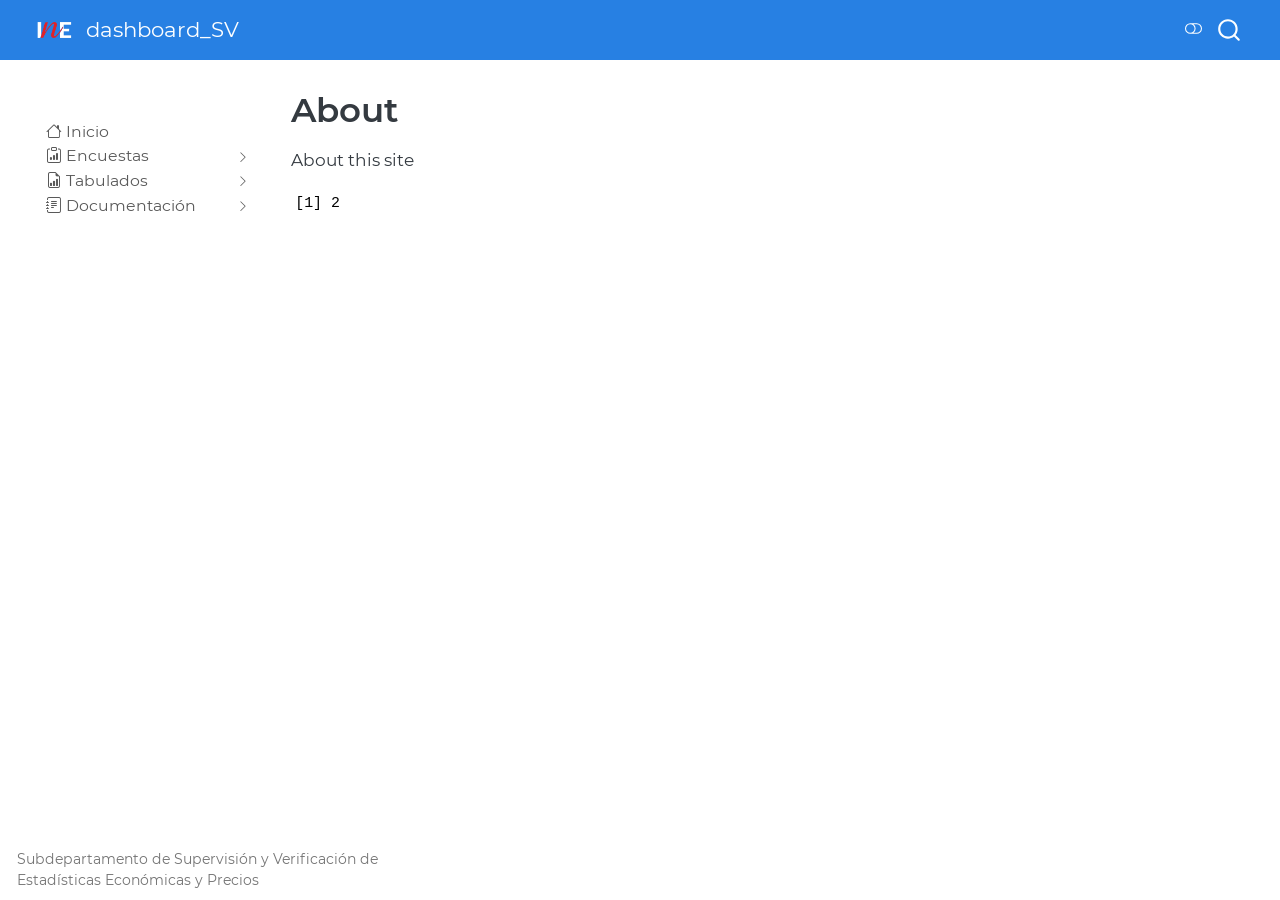
==== commit 60ae2f92: "render termino de version entregable" ====
--- a/docs/about.html
+++ b/docs/about.html
@@ -39,14 +39,14 @@
 <link href="site_libs/quarto-html/quarto-syntax-highlighting-dark-d166b450ba5a8e9f7a0ab969bf6592c1.css" rel="prefetch" class="quarto-color-scheme quarto-color-alternate" id="quarto-text-highlighting-styles">
 <script src="site_libs/bootstrap/bootstrap.min.js"></script>
 <link href="site_libs/bootstrap/bootstrap-icons.css" rel="stylesheet">
-<link href="site_libs/bootstrap/bootstrap-2eab6412616f6754704c632408e30d15.min.css" rel="stylesheet" append-hash="true" class="quarto-color-scheme" id="quarto-bootstrap" data-mode="light">
-<link href="site_libs/bootstrap/bootstrap-dark-f448adeb448497c0158b2791638f5f6d.min.css" rel="prefetch" append-hash="true" class="quarto-color-scheme quarto-color-alternate" id="quarto-bootstrap" data-mode="dark">
+<link href="site_libs/bootstrap/bootstrap-e907b9c21eb13761600435f52035fc7f.min.css" rel="stylesheet" append-hash="true" class="quarto-color-scheme" id="quarto-bootstrap" data-mode="light">
+<link href="site_libs/bootstrap/bootstrap-dark-39b8b5c43dd62313de44d665691aa5c6.min.css" rel="prefetch" append-hash="true" class="quarto-color-scheme quarto-color-alternate" id="quarto-bootstrap" data-mode="dark">
 <script id="quarto-search-options" type="application/json">{
-  "location": "sidebar",
+  "location": "navbar",
   "copy-button": false,
   "collapse-after": 3,
-  "panel-placement": "start",
-  "type": "textbox",
+  "panel-placement": "end",
+  "type": "overlay",
   "limit": 50,
   "keyboard-shortcut": [
     "f",
@@ -75,18 +75,32 @@
 <link rel="stylesheet" href="https://cdn.jsdelivr.net/npm/bootstrap-icons@1.11.3/font/bootstrap-icons.css">
 </head>
 
-<body class="nav-sidebar floating fullcontent">
+<body class="nav-sidebar floating nav-fixed fullcontent">
 
 <div id="quarto-search-results"></div>
   <header id="quarto-header" class="headroom fixed-top">
+    <nav class="navbar navbar-expand-lg " data-bs-theme="dark">
+      <div class="navbar-container container-fluid">
+      <div class="navbar-brand-container mx-auto">
+    <a href="./index.html" class="navbar-brand navbar-brand-logo">
+    <img src="./assets/images/LOGO INE.png" alt="" class="navbar-logo">
+    </a>
+    <a class="navbar-brand" href="./index.html">
+    <span class="navbar-title">dashboard_SV</span>
+    </a>
+  </div>
+        <div class="quarto-navbar-tools tools-end">
+  <a href="" class="quarto-color-scheme-toggle quarto-navigation-tool  px-1" onclick="window.quartoToggleColorScheme(); return false;" title="Toggle dark mode"><i class="bi"></i></a>
+</div>
+          <div id="quarto-search" class="" title="Search"></div>
+      </div> <!-- /container-fluid -->
+    </nav>
   <nav class="quarto-secondary-nav">
     <div class="container-fluid d-flex">
       <button type="button" class="quarto-btn-toggle btn" data-bs-toggle="collapse" role="button" data-bs-target=".quarto-sidebar-collapse-item" aria-controls="quarto-sidebar" aria-expanded="false" aria-label="Toggle sidebar navigation" onclick="if (window.quartoToggleHeadroom) { window.quartoToggleHeadroom(); }">
         <i class="bi bi-layout-text-sidebar-reverse"></i>
       </button>
-        <nav class="quarto-page-breadcrumbs" aria-label="breadcrumb"><ol class="breadcrumb"><li class="breadcrumb-item">
-      dashboard_SV
-      </li></ol></nav>
+        <nav class="quarto-page-breadcrumbs" aria-label="breadcrumb"><ol class="breadcrumb"><li class="breadcrumb-item">About</li></ol></nav>
         <a class="flex-grow-1" role="navigation" data-bs-toggle="collapse" data-bs-target=".quarto-sidebar-collapse-item" aria-controls="quarto-sidebar" aria-expanded="false" aria-label="Toggle sidebar navigation" onclick="if (window.quartoToggleHeadroom) { window.quartoToggleHeadroom(); }">      
         </a>
       <button type="button" class="btn quarto-search-button" aria-label="Search" onclick="window.quartoOpenSearch();">
@@ -96,17 +110,9 @@
   </nav>
 </header>
 <!-- content -->
-<div id="quarto-content" class="quarto-container page-columns page-rows-contents page-layout-article">
+<div id="quarto-content" class="quarto-container page-columns page-rows-contents page-layout-article page-navbar">
 <!-- sidebar -->
   <nav id="quarto-sidebar" class="sidebar collapse collapse-horizontal quarto-sidebar-collapse-item sidebar-navigation floating overflow-auto">
-    <div class="pt-lg-2 mt-2 text-left sidebar-header">
-    <div class="sidebar-title mb-0 py-0">
-      <a href="./">dashboard_SV</a> 
-        <div class="sidebar-tools-main">
-  <a href="" class="quarto-color-scheme-toggle quarto-navigation-tool  px-1" onclick="window.quartoToggleColorScheme(); return false;" title="Toggle dark mode"><i class="bi"></i></a>
-</div>
-    </div>
-      </div>
         <div class="mt-2 flex-shrink-0 align-items-center">
         <div class="sidebar-search">
         <div id="quarto-search" class="" title="Search"></div>
@@ -118,7 +124,7 @@
   <div class="sidebar-item-container"> 
   <a href="./index.html" class="sidebar-item-text sidebar-link"><i class="bi bi-house" role="img">
 </i> 
- <span class="menu-text">Home</span></a>
+ <span class="menu-text">Inicio</span></a>
   </div>
 </li>
         <li class="sidebar-item sidebar-item-section">
@@ -133,41 +139,72 @@
       <ul id="quarto-sidebar-section-1" class="collapse list-unstyled sidebar-section depth1 ">  
           <li class="sidebar-item">
   <div class="sidebar-item-container"> 
-  <a href="./ENI.html" class="sidebar-item-text sidebar-link"><i class="bi bi-lightbulb" role="img">
+  <a href="./ENI.html" class="sidebar-item-text sidebar-link"><i class="bi bi-bi bi-lightbulb" role="img">
 </i> 
  <span class="menu-text">Encuesta Nacional de Innovación</span></a>
   </div>
 </li>
           <li class="sidebar-item">
   <div class="sidebar-item-container"> 
-  <a href="./ENIA.html" class="sidebar-item-text sidebar-link"><i class="bi bi-boxes" role="img">
+  <a href="./ENIA.html" class="sidebar-item-text sidebar-link"><i class="bi bi-bi bi-boxes" role="img">
 </i> 
  <span class="menu-text">Encuesta Nacional Industrial Anual</span></a>
   </div>
 </li>
           <li class="sidebar-item">
   <div class="sidebar-item-container"> 
-  <a href="./ELE.html" class="sidebar-item-text sidebar-link"><i class="bi bi-layers" role="img">
+  <a href="./ELE.html" class="sidebar-item-text sidebar-link"><i class="bi bi-bi bi-building" role="img">
 </i> 
  <span class="menu-text">Encuesta Longitudinal de Empresas</span></a>
   </div>
 </li>
           <li class="sidebar-item">
   <div class="sidebar-item-container"> 
-  <a href="./EOC.html" class="sidebar-item-text sidebar-link"><i class="bi bi-palette" role="img">
+  <a href="./EOC.html" class="sidebar-item-text sidebar-link"><i class="bi bi-bi bi-palette" role="img">
 </i> 
  <span class="menu-text">Encuesta de Oferta Cultural</span></a>
   </div>
 </li>
       </ul>
   </li>
-        <li class="sidebar-item">
+        <li class="sidebar-item sidebar-item-section">
+      <div class="sidebar-item-container"> 
+            <a class="sidebar-item-text sidebar-link text-start collapsed" data-bs-toggle="collapse" data-bs-target="#quarto-sidebar-section-2" role="navigation" aria-expanded="false"><i class="bi bi-file-earmark-bar-graph" role="img">
+</i> 
+ <span class="menu-text">Tabulados</span></a>
+          <a class="sidebar-item-toggle text-start collapsed" data-bs-toggle="collapse" data-bs-target="#quarto-sidebar-section-2" role="navigation" aria-expanded="false" aria-label="Toggle section">
+            <i class="bi bi-chevron-right ms-2"></i>
+          </a> 
+      </div>
+      <ul id="quarto-sidebar-section-2" class="collapse list-unstyled sidebar-section depth1 ">  
+          <li class="sidebar-item">
   <div class="sidebar-item-container"> 
   <a href="./descargas.html" class="sidebar-item-text sidebar-link"><i class="bi bi-download" role="img">
 </i> 
  <span class="menu-text">Descargas</span></a>
   </div>
 </li>
+      </ul>
+  </li>
+        <li class="sidebar-item sidebar-item-section">
+      <div class="sidebar-item-container"> 
+            <a class="sidebar-item-text sidebar-link text-start collapsed" data-bs-toggle="collapse" data-bs-target="#quarto-sidebar-section-3" role="navigation" aria-expanded="false"><i class="bi bi-journal-text" role="img">
+</i> 
+ <span class="menu-text">Documentación</span></a>
+          <a class="sidebar-item-toggle text-start collapsed" data-bs-toggle="collapse" data-bs-target="#quarto-sidebar-section-3" role="navigation" aria-expanded="false" aria-label="Toggle section">
+            <i class="bi bi-chevron-right ms-2"></i>
+          </a> 
+      </div>
+      <ul id="quarto-sidebar-section-3" class="collapse list-unstyled sidebar-section depth1 ">  
+          <li class="sidebar-item">
+  <div class="sidebar-item-container"> 
+  <a href="./metodologia.html" class="sidebar-item-text sidebar-link"><i class="bi bi-diagram-3" role="img">
+</i> 
+ <span class="menu-text">Metodología</span></a>
+  </div>
+</li>
+      </ul>
+  </li>
     </ul>
     </div>
 </nav>
@@ -714,6 +751,19 @@
 });
 </script>
 </div> <!-- /content -->
+<footer class="footer">
+  <div class="nav-footer">
+    <div class="nav-footer-left">
+<p>Subdepartamento de Supervisión y Verificación de Estadísticas Económicas y Precios</p>
+</div>   
+    <div class="nav-footer-center">
+      &nbsp;
+    </div>
+    <div class="nav-footer-right">
+      &nbsp;
+    </div>
+  </div>
+</footer>
 
 
 
--- a/docs/styles.css
+++ b/docs/styles.css
@@ -14,26 +14,29 @@
   font-family: 'Montserrat';
   src: url('assets/fonts/Montserrat-SemiBold.ttf') format('truetype');
   font-weight: 600;
+  font-display: swap;
 }
 
 @font-face {
   font-family: 'Montserrat';
   src: url('assets/fonts/Montserrat-Bold.ttf') format('truetype');
   font-weight: 700;
-}
-
+  font-display: swap;
+}
 
 body {
   font-family: 'Montserrat', system-ui, -apple-system, sans-serif;
-  color: #111827;
-}
-
-
-/* =========================================================
-   KPI Dashboard
-   ========================================================= */
-
-/* Grid */
+  color: var(--bs-body-color);
+  background-color: var(--bs-body-bg);
+}
+
+@media print {
+  .stat-actions { display: none; }
+  .stat-content { display: block !important; }
+}
+/* =========================================================
+   KPI Dashboard (AISLADO – NO TOCAR)
+   ========================================================= */
 
 .kpi-grid {
   display: grid;
@@ -42,40 +45,41 @@
   margin-top: 1.25rem;
 }
 
-
-/* Card base */
-
 .kpi-card {
+  position: relative;
   padding: 1.1rem 1.25rem 1.2rem;
   min-height: 120px;
   border-radius: 14px;
+  background: linear-gradient(180deg, var(--bs-tertiary-bg), var(--bs-body-bg));
   box-shadow:
-    0 1px 1px rgba(15, 23, 42, 0.04),
-    0 8px 20px rgba(15, 23, 42, 0.05);
+    0 1px 1px rgba(0, 0, 0, 0.04),
+    0 8px 20px rgba(0, 0, 0, 0.05);
+  transition: transform 0.15s ease, box-shadow 0.15s ease;
 }
 
 .kpi-card:hover {
   transform: translateY(-1px);
   box-shadow:
-    0 2px 4px rgba(15, 23, 42, 0.06),
-    0 12px 24px rgba(15, 23, 42, 0.07);
-}
-
-
-/* Header más liviano */
+    0 2px 4px rgba(0, 0, 0, 0.06),
+    0 12px 24px rgba(0, 0, 0, 0.07);
+}
+
 .kpi-head {
+  display: flex;
+  align-items: center;
+  gap: 0.45rem;
   font-size: 0.72rem;
-  letter-spacing: 0.06em;
-  gap: 0.4rem;
-  justify-content: space-between;
-}
+  letter-spacing: 0.04em;
+  color: var(--bs-secondary-color);
+}
+
 
 .kpi-head i {
-  font-size: 0.9rem;
-  opacity: 0.65;
-}
-
-/* Número principal más equilibrado */
+  font-size: 0.85rem;
+  opacity: 0.75;
+}
+
+
 .kpi-main {
   margin-top: 0.55rem;
   font-size: 1.85rem;
@@ -84,154 +88,49 @@
   letter-spacing: -0.02em;
 }
 
-/* Texto secundario más compacto */
 .kpi-sub {
   margin-top: 0.2rem;
   font-size: 0.75rem;
-  color: #6b7280;
-}
-
-/* =========================================================
-   Estados semánticos
+  color: var(--bs-secondary-color);
+}
+
+
+
+/* =========================================================
+   Color semántico dentro de la tarjeta KPI
    ========================================================= */
 
 .kpi-card.risk.ok {
-  background: linear-gradient(180deg, #f0fdfa, #ffffff);
+  background:
+    linear-gradient(180deg, #ecfeff, var(--bs-body-bg));
 }
 
 .kpi-card.risk.warn {
-  background: linear-gradient(180deg, #fff7ed, #ffffff);
+  background:
+    linear-gradient(180deg, #fff7ed, var(--bs-body-bg));
 }
 
 .kpi-card.risk.bad {
-  background: linear-gradient(180deg, #fef2f2, #ffffff);
+  background:
+    linear-gradient(180deg, #fef2f2, var(--bs-body-bg));
 }
 
 .kpi-card.neutral {
-  background: linear-gradient(180deg, #f8fafc, #ffffff);
+  background:
+    linear-gradient(180deg, #f8fafc, var(--bs-body-bg));
 }
 
 .kpi-card.time {
-  background: linear-gradient(180deg, #eef2ff, #ffffff);
-}
-
-
-/* =========================================================
-   Filas / Tablas
-   ========================================================= */
-
-.tab-row {
-  position: relative;
-  background: #ffffff;
-  padding: 1.2rem 5.5rem 1.2rem 1.4rem;
-  border-radius: 12px;
-  box-shadow: 0 6px 14px rgba(0, 0, 0, 0.05);
-  margin-bottom: 0.9rem;
-}
-
-
-/* Texto */
-
-.tab-text {
-  font-size: 0.9rem;
-  color: #475569;
-  line-height: 1.4;
-}
-
-.tab-text strong {
-  display: block;
-  font-size: 0.95rem;
-  font-weight: 600;
-  color: #0f172a;
-  margin-bottom: 0.25rem;
-}
-
-
-/* Botón */
-
-.btn-download {
-  position: absolute;
-  right: 12.4rem;
-  top: 50%;
-  transform: translateY(-50%);
-  padding: 0.4rem 0.9rem;
-  background: #2563eb;
-  color: #ffffff !important;
-  border-radius: 6px;
-  text-decoration: none;
-  font-size: 0.8rem;
-  font-weight: 500;
-  white-space: nowrap;
-}
-
-.btn-download:hover {
-  background: #1e40af;
-}
-
-
-/* =========================================================
-   Responsive (móvil)
-   ========================================================= */
-
-@media (max-width: 640px) {
-  .tab-row {
-    padding-right: 1.4rem;
-  }
-
-  .btn-download {
-    position: static;
-    transform: none;
-    margin-top: 0.6rem;
-    display: inline-block;
-  }
-}
-
-
-/* =========================================================
-   KPI Header
-   ========================================================= */
-
-.kpi-header {
-  margin-bottom: 1.4rem;
-}
-
-.kpi-header-title {
-  font-weight: 600;
-  font-size: 1.1rem;
-  letter-spacing: -0.01em;
-  color: #020617;
-}
-
-.kpi-header-meta {
-  display: flex;
-  gap: 0.5rem;
-  flex-wrap: wrap;
-}
-
-.kpi-pill {
-  background: #eaf2fd;
-  color: #2053a3;
-  font-size: 0.72rem;
-  font-weight: 700;
-  text-transform: uppercase;
-  letter-spacing: 0.3px;
-  padding: 0.25rem 0.65rem;
-  border-radius: 999px;
-}
-
-
-/* =========================================================
-   KPI Help / Definiciones
-   ========================================================= */
-/* =========================================================
-   KPI Help — Popover / Tooltip
-   ========================================================= */
-
-.kpi-card {
-  position: relative;
-}
-
-/* Botón de ayuda */
+  background:
+    linear-gradient(180deg, #eef2ff, var(--bs-body-bg));
+}
+
+
+
+/* =========================================================
+   KPI Help / Tooltip (BLINDADO)
+   ========================================================= */
+
 .kpi-help {
   position: absolute;
   top: 0.65rem;
@@ -239,85 +138,326 @@
   z-index: 20;
 }
 
-/* Ícono */
 .kpi-help summary {
+  display: inline;              /* 🔒 evita herencia */
+  line-height: normal;          /* 🔒 */
   list-style: none;
   cursor: pointer;
   font-size: 0.75rem;
   font-weight: 600;
-  color: #64748b;
+  color: var(--bs-secondary-color);
   padding: 0.15rem 0.4rem;
   border-radius: 999px;
-  transition: background 0.2s ease, color 0.2s ease;
 }
 
 .kpi-help summary::-webkit-details-marker {
   display: none;
 }
 
-.kpi-help summary:hover {
-  background: rgba(148, 163, 184, 0.15);
-  color: #334155;
-}
-
-/* Ventana emergente */
 .kpi-help-text {
   position: absolute;
-  top: calc(100% + 8px);   /* ⬅ aparece debajo del icono */
+  top: calc(100% + 8px);
   right: 0;
-  z-index: 50;
-
   width: 240px;
   padding: 0.65rem 0.8rem;
-
   font-size: 0.75rem;
   line-height: 1.4;
-  color: #334155;
-
-  background: #ffffff;
+  background: var(--bs-body-bg);
   border-radius: 10px;
   box-shadow:
-    0 4px 12px rgba(15, 23, 42, 0.08),
-    0 16px 32px rgba(15, 23, 42, 0.12);
-
-  /* Estado oculto */
+    0 4px 12px rgba(0,0,0,0.08),
+    0 16px 32px rgba(0,0,0,0.12);
   opacity: 0;
-  transform: translateY(-4px);
   pointer-events: none;
-
-  transition:
-    opacity 0.2s ease,
-    transform 0.2s ease;
-}
-
-/* Mostrar popover */
+}
+
 .kpi-help[open] .kpi-help-text {
   opacity: 1;
-  transform: translateY(0);
   pointer-events: auto;
 }
-.kpi-help-text::before {
-  content: "";
-  position: absolute;
-  top: -6px;
-  right: 10px;
-  border-width: 6px;
-  border-style: solid;
-  border-color: transparent transparent #ffffff transparent;
-}
-
-
-
-/* =========================================================
-   Estados vacíos
+
+
+/* =========================================================
+   KPI Empty
    ========================================================= */
 
 .kpi-empty {
   padding: 1.1rem 1.3rem;
-  background: linear-gradient(180deg, #f8fafc, #ffffff);
-  border-left: 3px solid #c7d2fe;
+  background: linear-gradient(180deg, var(--bs-tertiary-bg), var(--bs-body-bg));
+  border-left: 3px solid var(--bs-primary);
+  border-radius: 10px;
+  font-size: 0.9rem;
+}
+
+
+/* =========================================================
+   Bloques Estadísticos (TOTALMENTE AISLADOS)
+   ========================================================= */
+
+.stat-block {
+  max-width: 920px;
+  padding: 1.4rem 0 1.6rem;
+  border-bottom: 1px solid #e5e7eb;
+}
+
+.stat-block h3 {
+  margin: 0 0 0.4rem;
+  font-size: 1.1rem;
+  font-weight: 600;
+}
+
+.stat-block .stat-desc {
+  font-size: 0.92rem;
+  color: #374151;
+  margin-bottom: 0.9rem;
+}
+
+
+/* =========================================================
+   Acciones (SOLO dentro de stat-block)
+   ========================================================= */
+
+.stat-block .stat-actions {
+  display: flex;
+  align-items: center;
+  gap: 0.8rem;
+  margin-bottom: 0.8rem;
+}
+
+
+/* =========================================================
+   Botones de reportes (AISLADOS)
+   ========================================================= */
+
+.stat-block .stat-btn {
+  display: inline-flex;
+  align-items: center;
+  justify-content: center;
+  font-size: 0.8rem;
+  padding: 0.4rem 0.75rem;
+  border-radius: 6px;
+  border: 1px solid #d1d5db;
+  background: #f9fafb;
+  color: #1f2937;
+  cursor: pointer;
+  text-decoration: none;
+  line-height: 1;
+}
+
+.stat-block .stat-btn-download {
+  background: #2563eb;
+  border-color: #2563eb;
+  color: #ffffff;
+}
+
+.stat-block .stat-btn-download:hover {
+  background: #1d4ed8;
+}
+
+
+/* =========================================================
+   Contenido colapsable (SOLO reportes)
+   ========================================================= */
+
+.stat-block .stat-content {
+  display: none;
+  margin-top: 0.8rem;
+}
+
+.stat-block.is-open .stat-content {
+  display: block;
+}
+
+
+/* =========================================================
+   Estado abierto (verde)
+   ========================================================= */
+
+.stat-block.is-open .stat-btn-toggle {
+  background: #ecfdf5;
+  border-color: #10b981;
+  color: #065f46;
+}
+
+
+/* =========================================================
+   Accesos rápidos – tarjetas modernas
+   ========================================================= */
+
+.quick-access {
+  margin-top: 1.5rem;
+}
+
+.qa-card {
+  display: flex;
+  gap: 1rem;
+  padding: 1.25rem 1.4rem;
+  border-radius: 16px;
+  background: linear-gradient(180deg, #ffffff, #f8fafc);
+  border: 1px solid #e5e7eb;
+  text-decoration: none;
+  color: inherit;
+  height: 100%;
+  transition: transform .25s ease, box-shadow .25s ease;
+}
+
+.qa-card:hover {
+  transform: translateY(-4px);
+  box-shadow: 0 12px 28px rgba(0,0,0,.12);
+}
+
+.qa-icon {
+  width: 48px;
+  height: 48px;
+  border-radius: 12px;
+  display: flex;
+  align-items: center;
+  justify-content: center;
+  font-size: 1.4rem;
+  flex-shrink: 0;
+}
+
+.qa-body h3 {
+  margin: 0;
+  font-size: 1.05rem;
+  font-weight: 600;
+}
+
+.qa-body p {
+  margin: .25rem 0 .4rem 0;
+  font-size: .85rem;
   color: #475569;
-  font-size: 0.9rem;
-  border-radius: 10px;
-}
-
+}
+
+.qa-link {
+  font-size: .8rem;
+  font-weight: 600;
+  color: #2563eb;
+}
+
+/* =========================================================
+   Colores por encuesta
+   ========================================================= */
+
+.qa-ele .qa-icon {
+  background: #e0f2fe;
+  color: #0369a1;
+}
+
+.qa-eni .qa-icon {
+  background: #fef3c7;
+  color: #92400e;
+}
+
+.qa-enia .qa-icon {
+  background: #ede9fe;
+  color: #5b21b6;
+}
+
+.qa-eoc .qa-icon {
+  background: #fae8ff;
+  color: #86198f;
+}
+
+.qa-card:focus-visible {
+  outline: 3px solid #2563eb;
+  outline-offset: 3px;
+}
+
+
+/* =========================================================
+   Accesos rápidos – layout en tarjetas
+   ========================================================= */
+
+.quick-access .row {
+  display: grid;
+  grid-template-columns: repeat(auto-fit, minmax(260px, 1fr));
+  gap: 1.25rem;
+}
+
+/* Anula comportamiento bootstrap que fuerza filas */
+.quick-access .row > [class^="col-"] {
+  width: 100%;
+  max-width: none;
+}
+
+/* =========================================================
+   boton descarga
+   ========================================================= */
+
+.resource-grid {
+  display: grid;
+  grid-template-columns: repeat(auto-fit, minmax(320px, 1fr));
+  gap: 1.25rem;
+  margin-top: 1rem;
+}
+
+.resource-card {
+  display: flex;
+  gap: 1.25rem;
+  padding: 1.5rem 1.75rem;
+  border-radius: 16px;
+  background: linear-gradient(180deg, #ffffff, #f8fafc);
+  border: 1px solid #e5e7eb;
+  text-decoration: none;
+  color: inherit;
+  transition: transform .25s ease, box-shadow .25s ease;
+}
+
+.resource-card:hover {
+  transform: translateY(-3px);
+  box-shadow: 0 10px 24px rgba(0,0,0,.12);
+}
+
+.resource-icon {
+  width: 54px;
+  height: 54px;
+  border-radius: 14px;
+  display: flex;
+  align-items: center;
+  justify-content: center;
+  font-size: 1.6rem;
+  flex-shrink: 0;
+}
+
+.resource-body h3 {
+  margin: 0;
+  font-size: 1.05rem;
+  font-weight: 600;
+}
+
+.resource-body p {
+  margin: .3rem 0 .5rem 0;
+  font-size: .9rem;
+  color: #475569;
+  line-height: 1.35;
+}
+
+.resource-link {
+  font-size: .85rem;
+  font-weight: 600;
+}
+
+/* =========================================================
+   Colores INE (aproximación institucional)
+   ========================================================= */
+
+/* Descargas – Azul INE */
+.resource-downloads .resource-icon {
+  background: #e0f2fe;
+  color: #075985;
+}
+
+.resource-downloads .resource-link {
+  color: #075985;
+}
+
+/* Documentación – Gris técnico */
+.resource-docs .resource-icon {
+  background: #f1f5f9;
+  color: #334155;
+}
+
+.resource-docs .resource-link {
+  color: #334155;
+}
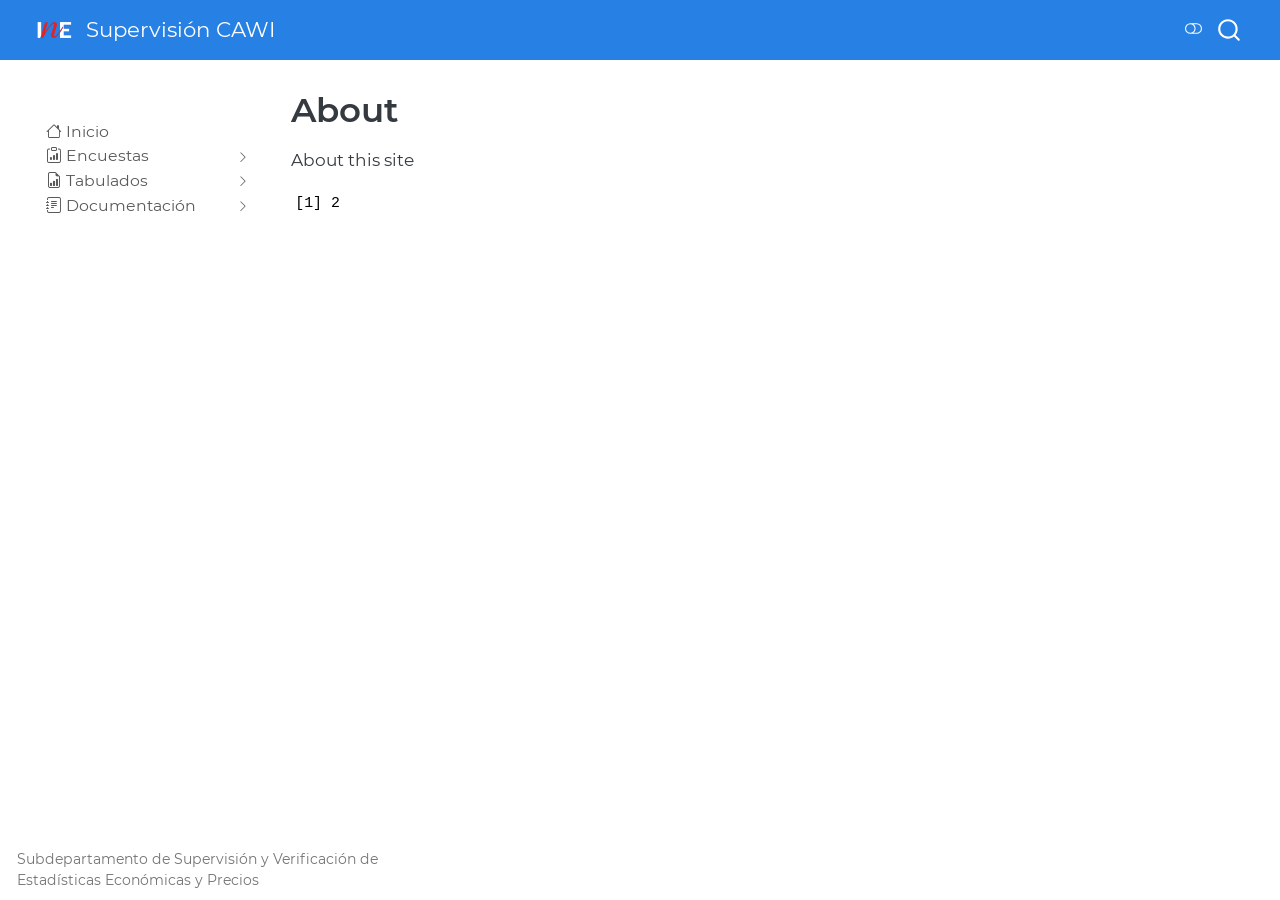
==== commit 1992242c: "render termino de version entregable" ====
--- a/docs/about.html
+++ b/docs/about.html
@@ -7,7 +7,7 @@
 <meta name="viewport" content="width=device-width, initial-scale=1.0, user-scalable=yes">
 
 
-<title>About – dashboard_SV</title>
+<title>About – Supervisión CAWI</title>
 <style>
 code{white-space: pre-wrap;}
 span.smallcaps{font-variant: small-caps;}
@@ -86,7 +86,7 @@
     <img src="./assets/images/LOGO INE.png" alt="" class="navbar-logo">
     </a>
     <a class="navbar-brand" href="./index.html">
-    <span class="navbar-title">dashboard_SV</span>
+    <span class="navbar-title">Supervisión CAWI</span>
     </a>
   </div>
         <div class="quarto-navbar-tools tools-end">
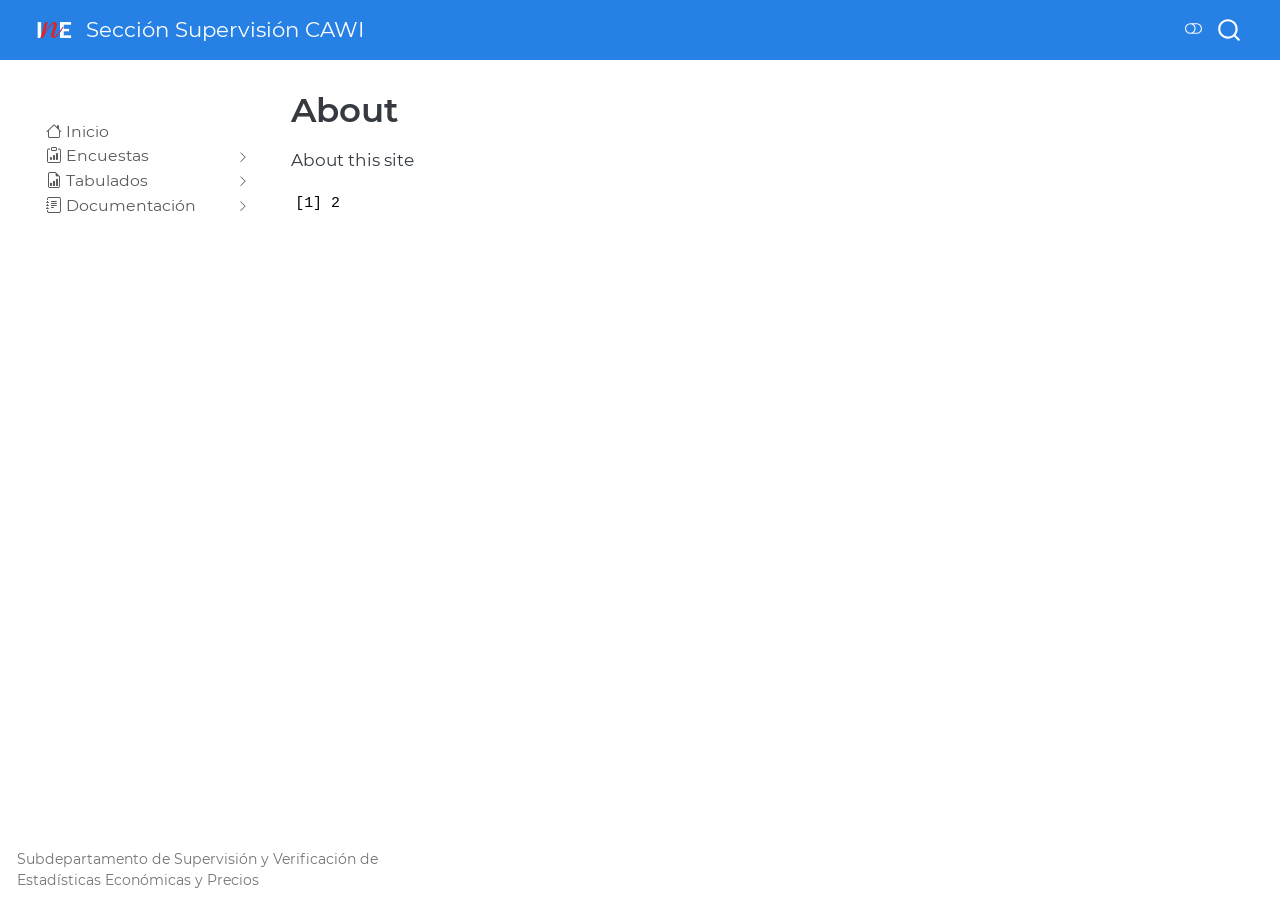
==== commit 108838f0: "render termino de version entregable" ====
--- a/docs/about.html
+++ b/docs/about.html
@@ -7,7 +7,7 @@
 <meta name="viewport" content="width=device-width, initial-scale=1.0, user-scalable=yes">
 
 
-<title>About – Supervisión CAWI</title>
+<title>About – Sección Supervisión CAWI</title>
 <style>
 code{white-space: pre-wrap;}
 span.smallcaps{font-variant: small-caps;}
@@ -86,7 +86,7 @@
     <img src="./assets/images/LOGO INE.png" alt="" class="navbar-logo">
     </a>
     <a class="navbar-brand" href="./index.html">
-    <span class="navbar-title">Supervisión CAWI</span>
+    <span class="navbar-title">Sección Supervisión CAWI</span>
     </a>
   </div>
         <div class="quarto-navbar-tools tools-end">
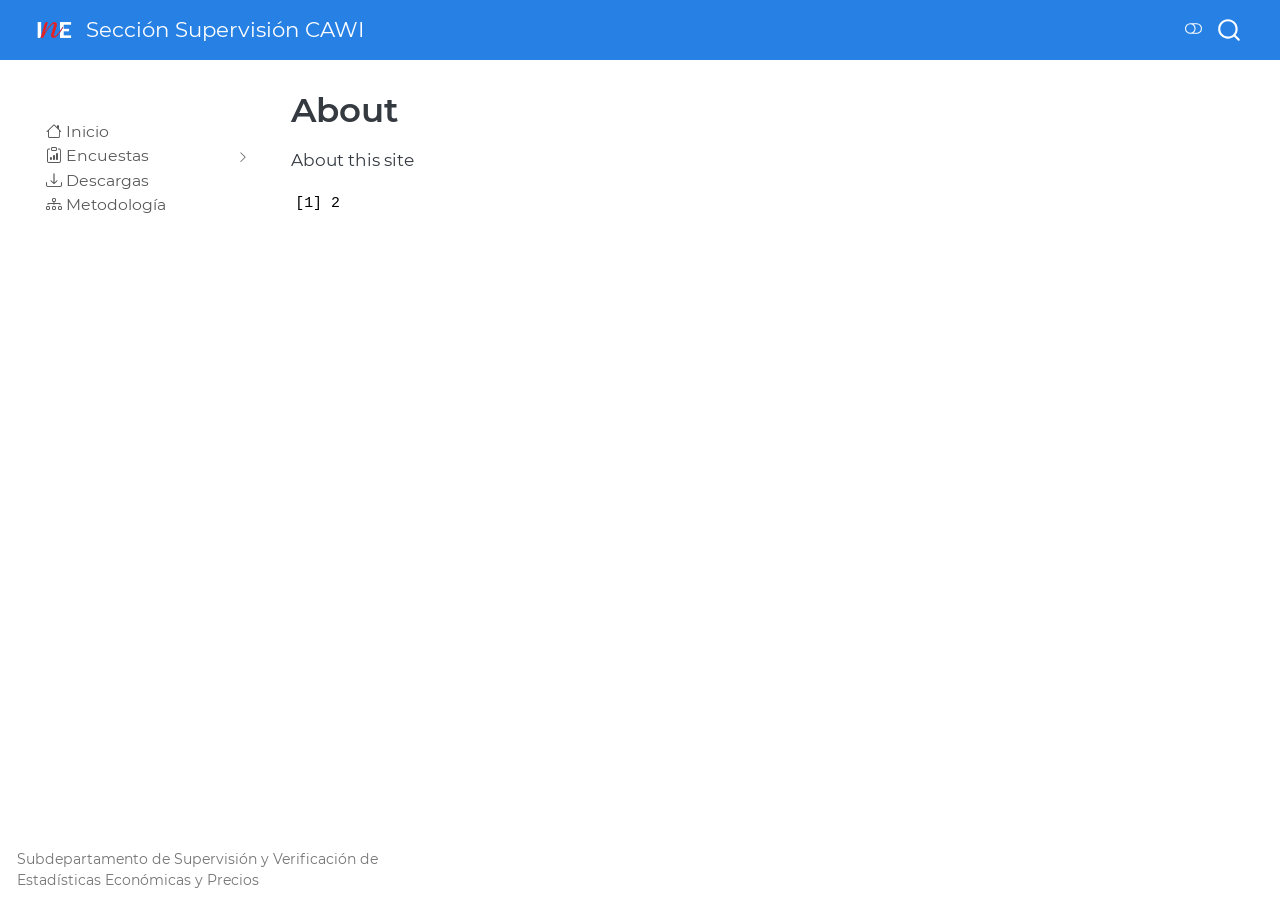
==== commit 8d759e7a: "render termino de version entregable" ====
--- a/docs/about.html
+++ b/docs/about.html
@@ -167,44 +167,20 @@
 </li>
       </ul>
   </li>
-        <li class="sidebar-item sidebar-item-section">
-      <div class="sidebar-item-container"> 
-            <a class="sidebar-item-text sidebar-link text-start collapsed" data-bs-toggle="collapse" data-bs-target="#quarto-sidebar-section-2" role="navigation" aria-expanded="false"><i class="bi bi-file-earmark-bar-graph" role="img">
-</i> 
- <span class="menu-text">Tabulados</span></a>
-          <a class="sidebar-item-toggle text-start collapsed" data-bs-toggle="collapse" data-bs-target="#quarto-sidebar-section-2" role="navigation" aria-expanded="false" aria-label="Toggle section">
-            <i class="bi bi-chevron-right ms-2"></i>
-          </a> 
-      </div>
-      <ul id="quarto-sidebar-section-2" class="collapse list-unstyled sidebar-section depth1 ">  
-          <li class="sidebar-item">
+        <li class="sidebar-item">
   <div class="sidebar-item-container"> 
   <a href="./descargas.html" class="sidebar-item-text sidebar-link"><i class="bi bi-download" role="img">
 </i> 
  <span class="menu-text">Descargas</span></a>
   </div>
 </li>
-      </ul>
-  </li>
-        <li class="sidebar-item sidebar-item-section">
-      <div class="sidebar-item-container"> 
-            <a class="sidebar-item-text sidebar-link text-start collapsed" data-bs-toggle="collapse" data-bs-target="#quarto-sidebar-section-3" role="navigation" aria-expanded="false"><i class="bi bi-journal-text" role="img">
-</i> 
- <span class="menu-text">Documentación</span></a>
-          <a class="sidebar-item-toggle text-start collapsed" data-bs-toggle="collapse" data-bs-target="#quarto-sidebar-section-3" role="navigation" aria-expanded="false" aria-label="Toggle section">
-            <i class="bi bi-chevron-right ms-2"></i>
-          </a> 
-      </div>
-      <ul id="quarto-sidebar-section-3" class="collapse list-unstyled sidebar-section depth1 ">  
-          <li class="sidebar-item">
+        <li class="sidebar-item">
   <div class="sidebar-item-container"> 
   <a href="./metodologia.html" class="sidebar-item-text sidebar-link"><i class="bi bi-diagram-3" role="img">
 </i> 
  <span class="menu-text">Metodología</span></a>
   </div>
 </li>
-      </ul>
-  </li>
     </ul>
     </div>
 </nav>
--- a/docs/styles.css
+++ b/docs/styles.css
@@ -217,42 +217,42 @@
    Acciones (SOLO dentro de stat-block)
    ========================================================= */
 
-.stat-block .stat-actions {
-  display: flex;
-  align-items: center;
-  gap: 0.8rem;
-  margin-bottom: 0.8rem;
-}
-
-
-/* =========================================================
-   Botones de reportes (AISLADOS)
-   ========================================================= */
-
-.stat-block .stat-btn {
+.stat-actions > * {
+  all: unset;
+  box-sizing: border-box;
+
   display: inline-flex;
   align-items: center;
   justify-content: center;
+
+  height: 32px;
+  padding: 0 0.85rem;
+
+  font-family: inherit;
   font-size: 0.8rem;
-  padding: 0.4rem 0.75rem;
+  font-weight: 500;
+  line-height: 1;
+  white-space: nowrap;
+
   border-radius: 6px;
   border: 1px solid #d1d5db;
-  background: #f9fafb;
+  background-color: #f9fafb;
   color: #1f2937;
+
   cursor: pointer;
   text-decoration: none;
-  line-height: 1;
-}
-
-.stat-block .stat-btn-download {
-  background: #2563eb;
-  border-color: #2563eb;
-  color: #ffffff;
-}
-
-.stat-block .stat-btn-download:hover {
-  background: #1d4ed8;
-}
+
+  outline: none;
+  box-shadow: none;
+  appearance: none;
+  -webkit-appearance: none;
+}
+
+/* Hover base */
+.stat-actions > *:hover {
+  background-color: #f3f4f6;
+}
+
 
 
 /* =========================================================
@@ -438,26 +438,4 @@
   font-weight: 600;
 }
 
-/* =========================================================
-   Colores INE (aproximación institucional)
-   ========================================================= */
-
-/* Descargas – Azul INE */
-.resource-downloads .resource-icon {
-  background: #e0f2fe;
-  color: #075985;
-}
-
-.resource-downloads .resource-link {
-  color: #075985;
-}
-
-/* Documentación – Gris técnico */
-.resource-docs .resource-icon {
-  background: #f1f5f9;
-  color: #334155;
-}
-
-.resource-docs .resource-link {
-  color: #334155;
-}+
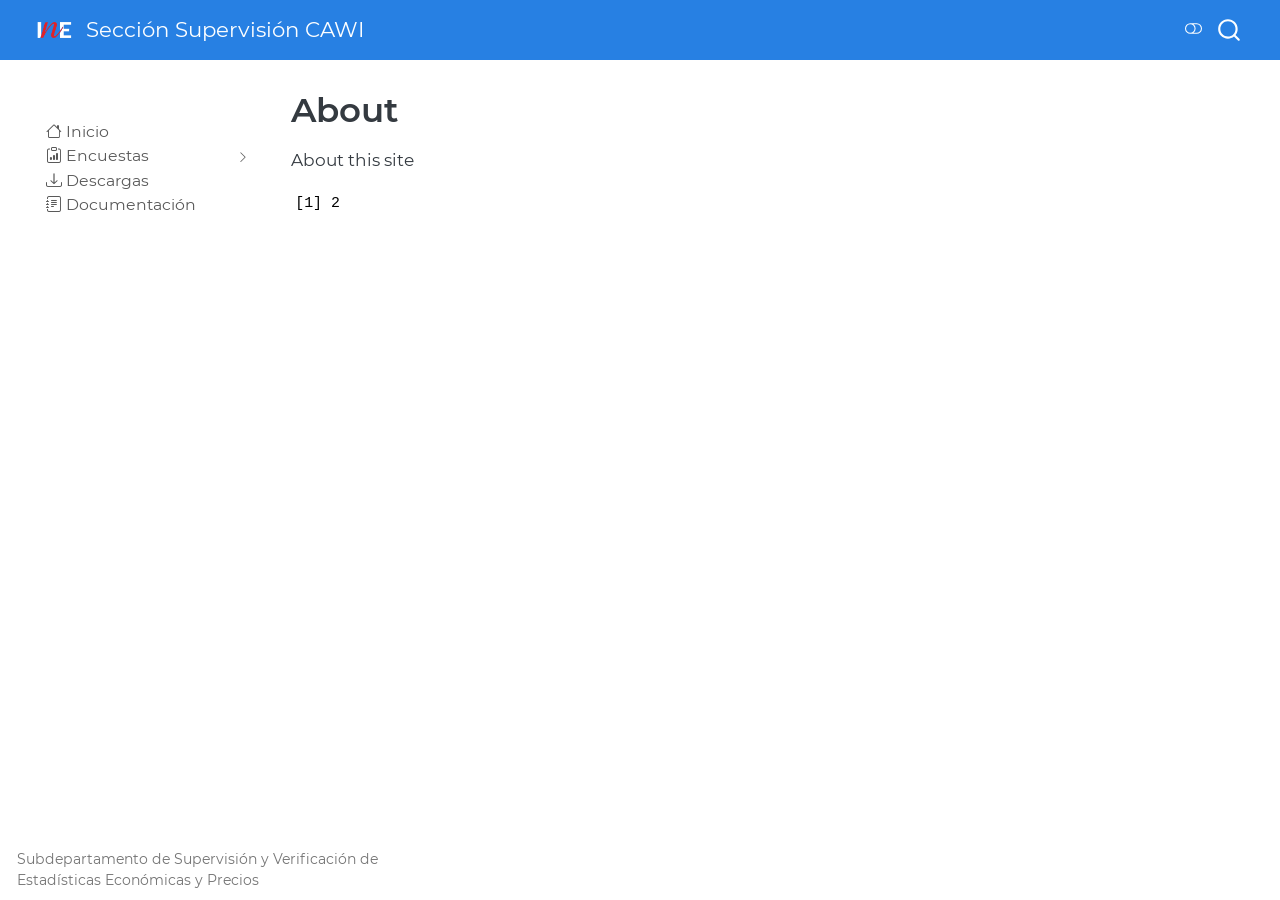
==== commit 06901935: "render termino de version entregable" ====
--- a/docs/about.html
+++ b/docs/about.html
@@ -176,9 +176,9 @@
 </li>
         <li class="sidebar-item">
   <div class="sidebar-item-container"> 
-  <a href="./metodologia.html" class="sidebar-item-text sidebar-link"><i class="bi bi-diagram-3" role="img">
+  <a href="./metodologia.html" class="sidebar-item-text sidebar-link"><i class="bi bi-bi bi-journal-text" role="img">
 </i> 
- <span class="menu-text">Metodología</span></a>
+ <span class="menu-text">Documentación</span></a>
   </div>
 </li>
     </ul>
--- a/docs/styles.css
+++ b/docs/styles.css
@@ -438,4 +438,18 @@
   font-weight: 600;
 }
 
-
+.index-hero {
+  display: block;
+  width: 70%;
+  height: auto;
+  max-height: 120px;
+  margin: 1rem 0 1.5rem 0;
+}
+
+
+
+
+
+
+
+
